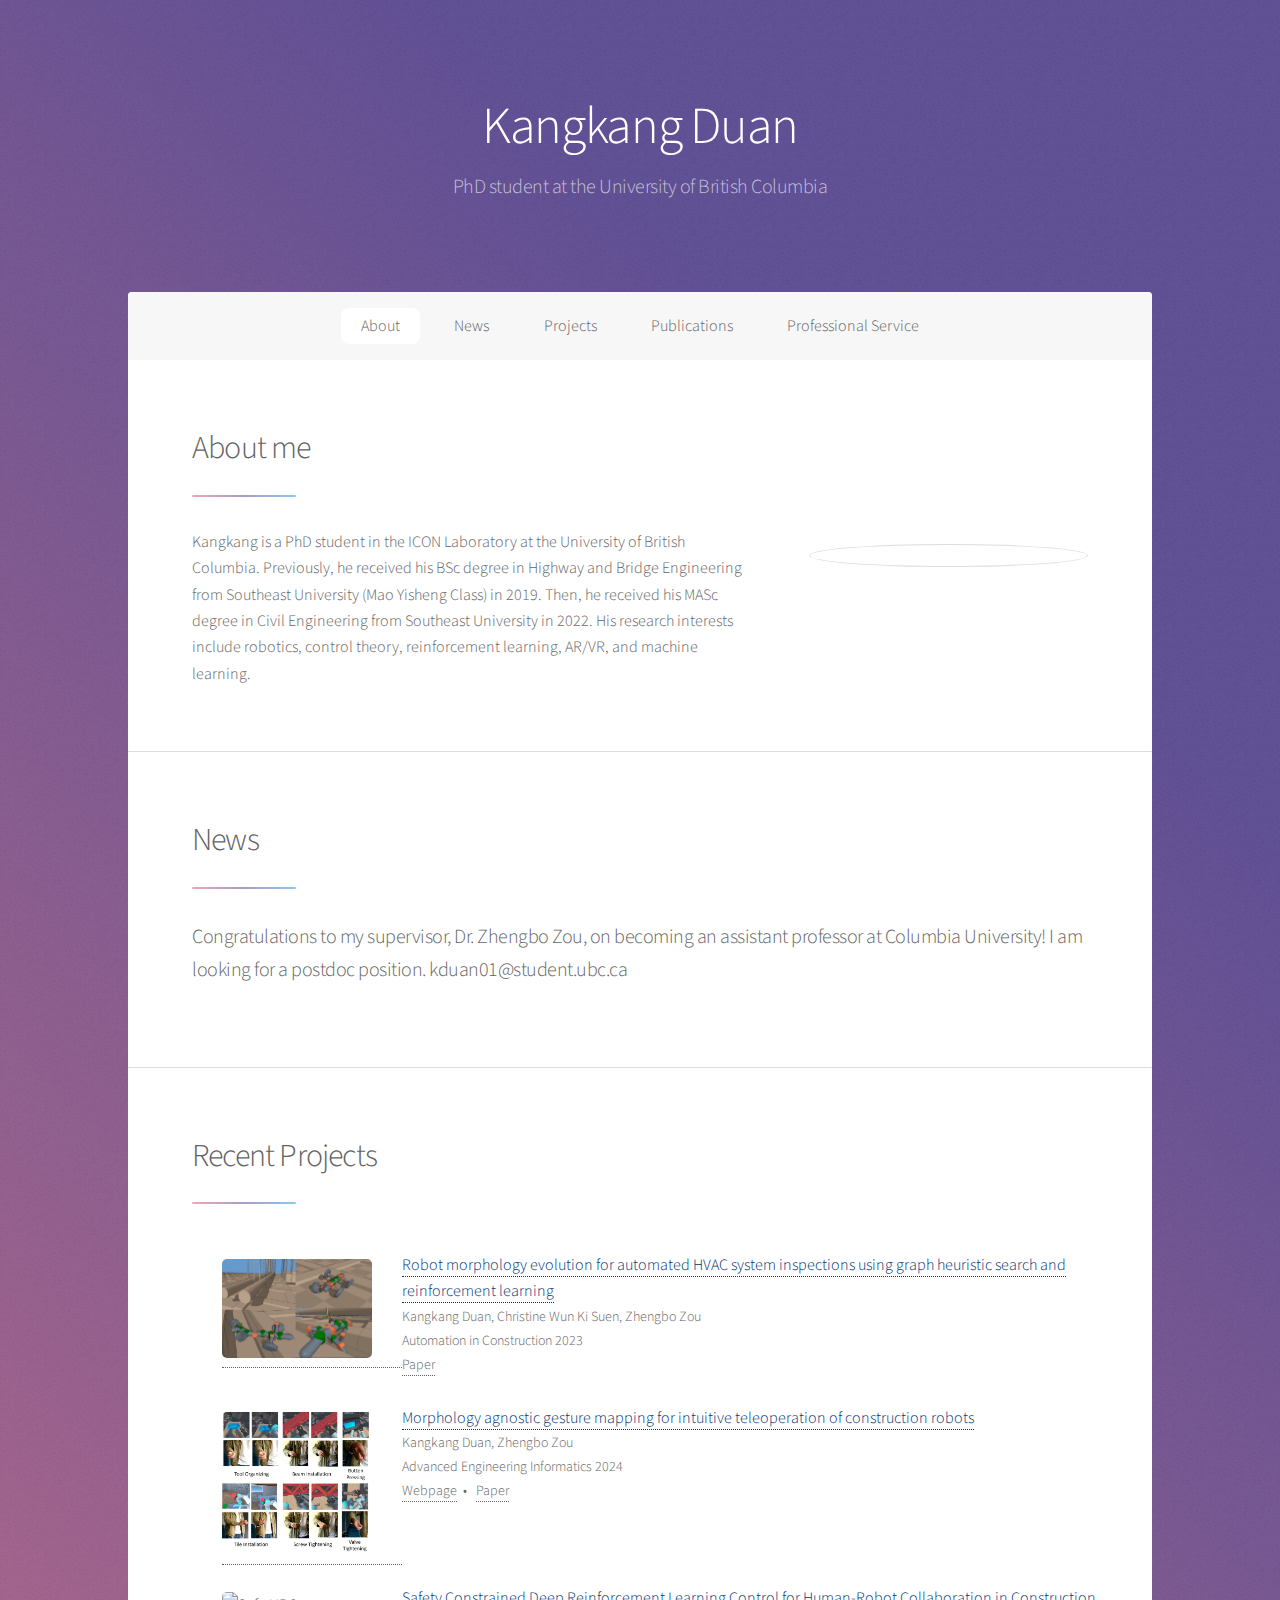
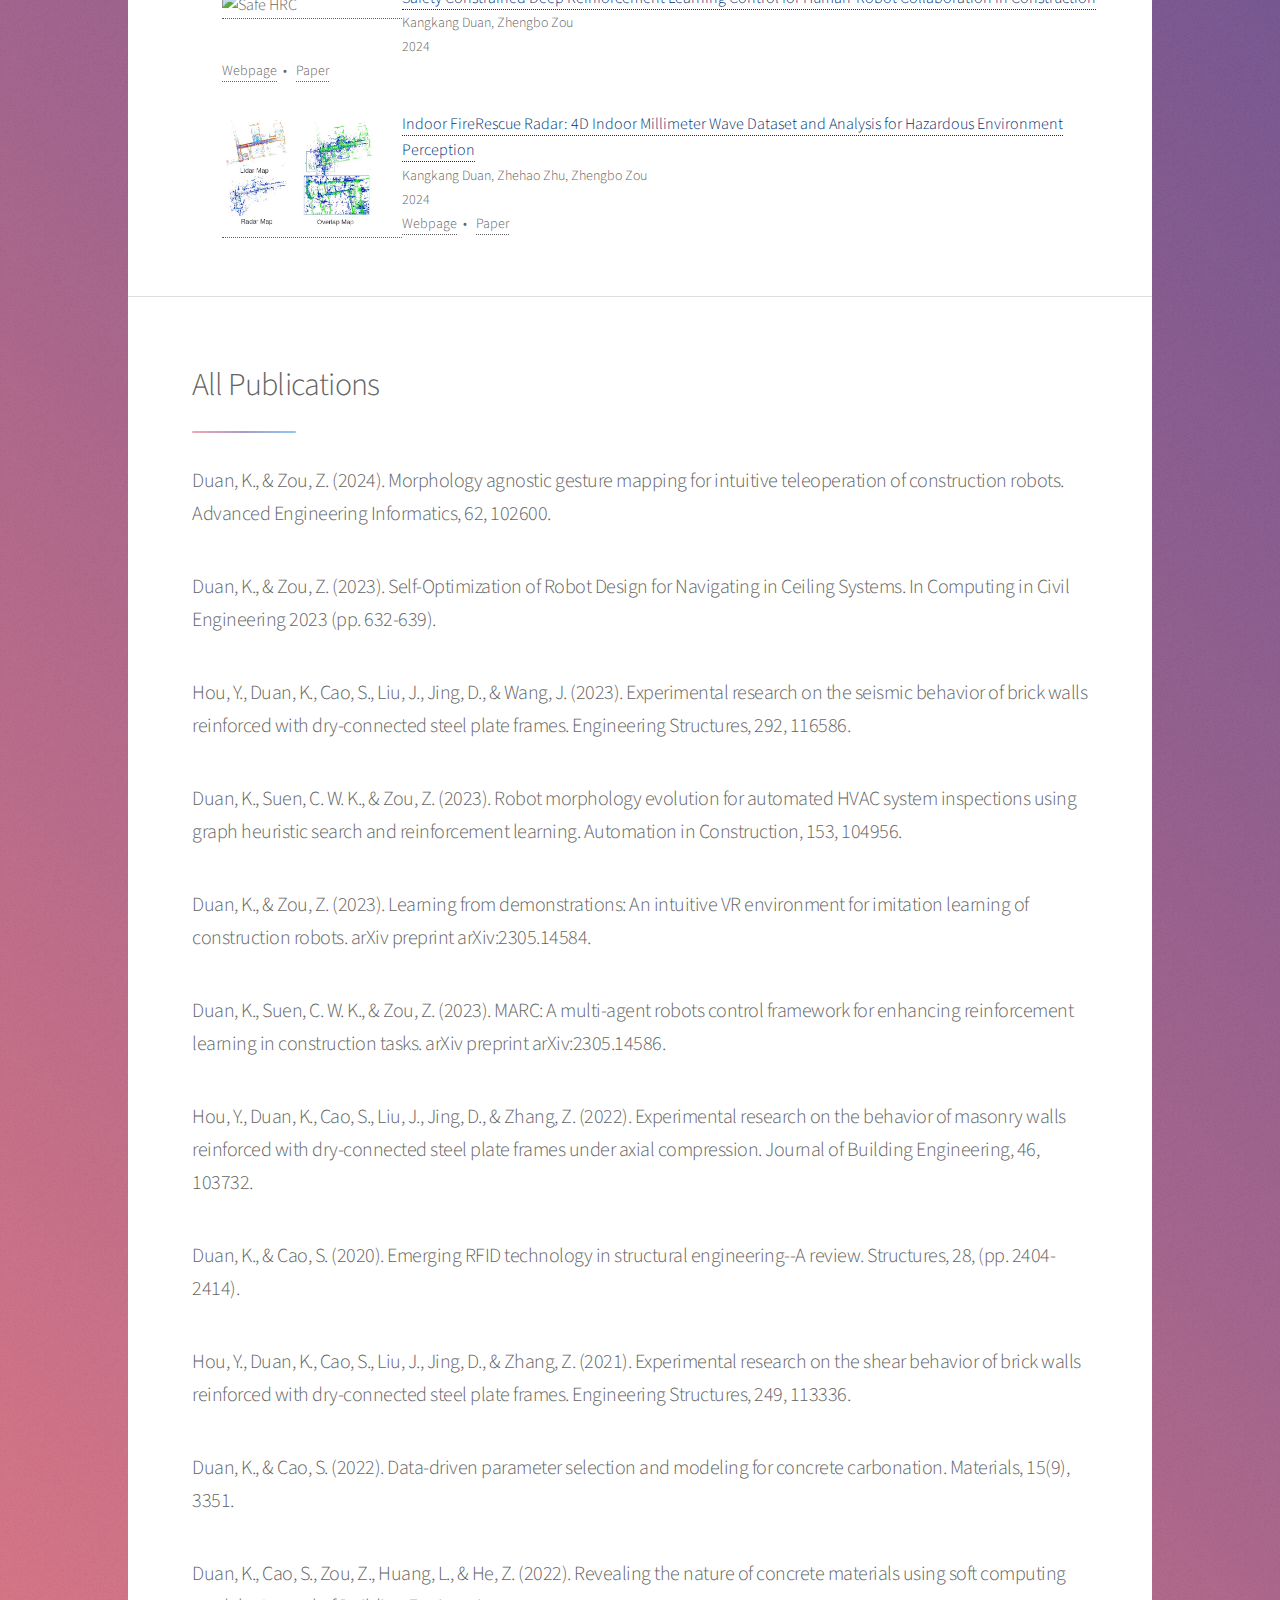
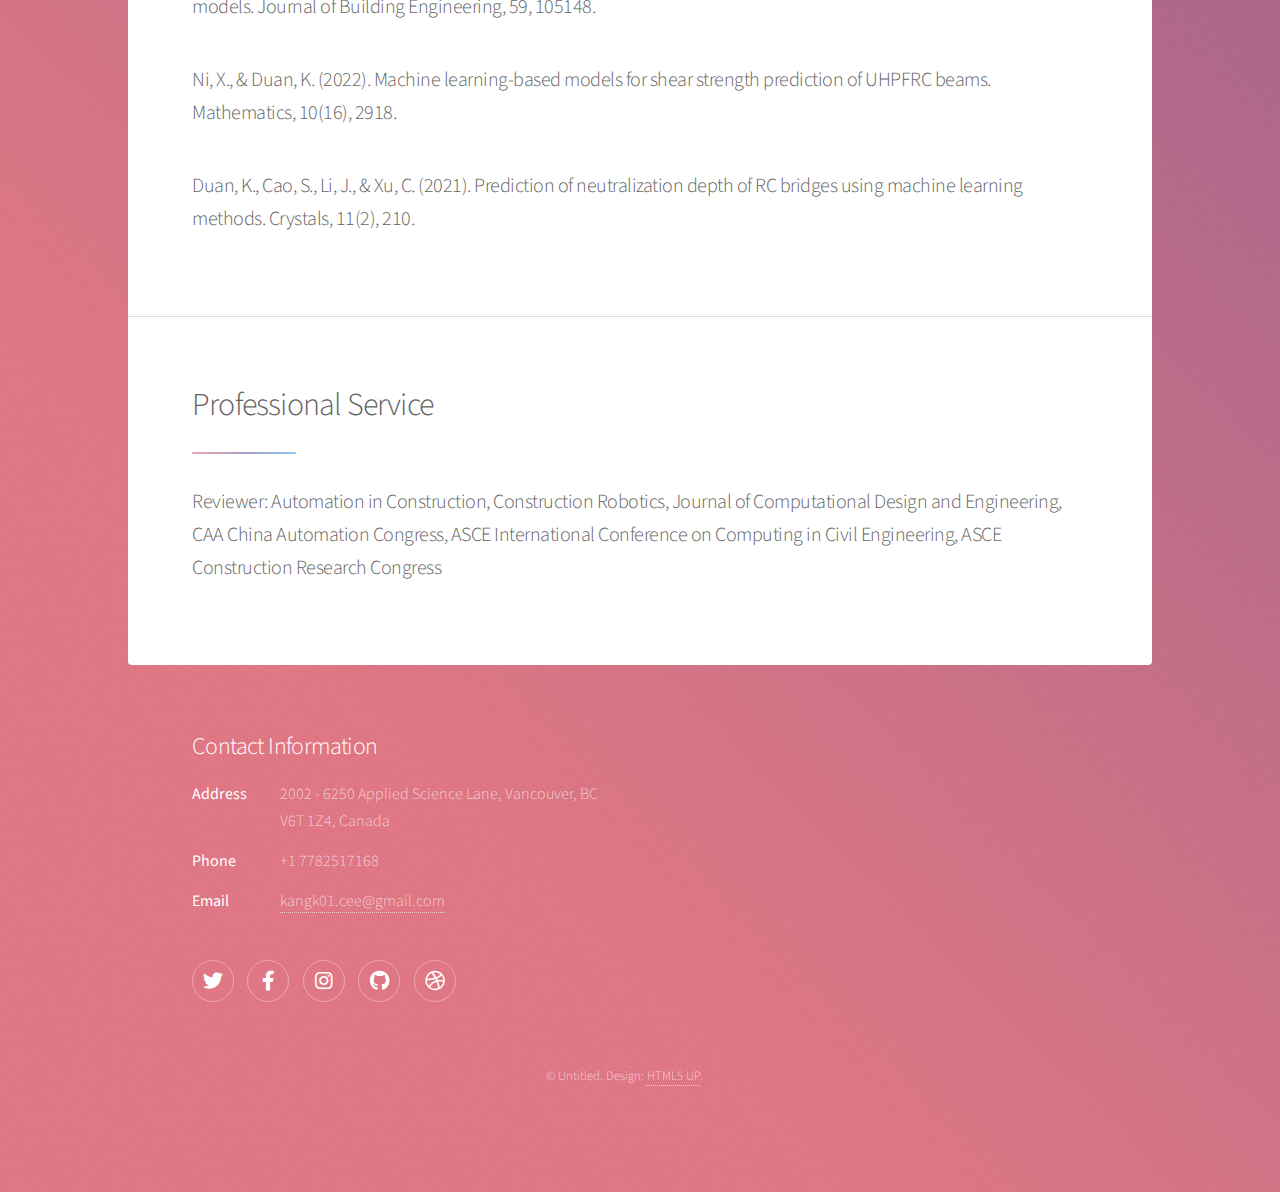
==== index.html @ 9f5d2120 "Update index.html" ====
<!DOCTYPE HTML>
<!--
	Stellar by HTML5 UP
	html5up.net | @ajlkn
	Free for personal and commercial use under the CCA 3.0 license (html5up.net/license)
-->
<html>
	<head>
		<!-- Google tag (gtag.js) -->
		<script async src="https://www.googletagmanager.com/gtag/js?id=G-SWLJH1JWTL"></script>
		<script>
		  window.dataLayer = window.dataLayer || [];
		  function gtag(){dataLayer.push(arguments);}
		  gtag('js', new Date());
		
		  gtag('config', 'G-SWLJH1JWTL');
		</script>
		<title>Kangkang Duan</title>
		<meta charset="utf-8" />
		<meta name="viewport" content="width=device-width, initial-scale=1, user-scalable=no" />
		<link rel="stylesheet" href="assets/css/main.css" />
		<noscript><link rel="stylesheet" href="assets/css/noscript.css" /></noscript>
		<!-- Google Tag Manager -->
		<script>(function(w,d,s,l,i){w[l]=w[l]||[];w[l].push({'gtm.start':
		new Date().getTime(),event:'gtm.js'});var f=d.getElementsByTagName(s)[0],
		j=d.createElement(s),dl=l!='dataLayer'?'&l='+l:'';j.async=true;j.src=
		'https://www.googletagmanager.com/gtm.js?id='+i+dl;f.parentNode.insertBefore(j,f);
		})(window,document,'script','dataLayer','GTM-WP883TXH');</script>
		<!-- End Google Tag Manager -->
	</head>
	<body class="is-preload">

		<!-- Wrapper -->
			<div id="wrapper">

				<!-- Header -->
					<header id="header" class="alt">
						<h1>Kangkang Duan</h1>
						<p>PhD student at the University of British Columbia<br />
					</header>

				<!-- Nav -->
					<nav id="nav">
						<ul>
							<li><a href="#intro" class="active">About</a></li>
							<li><a href="#news">News</a></li>
							<li><a href="#first">Projects</a></li>
							<li><a href="#second">Publications</a></li>
							<li><a href="#ps">Professional Service</a></li>
						</ul>
					</nav>

				<!-- Main -->
					<div id="main">

						<!-- About -->
							<section id="intro" class="main">
								<div class="spotlight">
									<div class="content">
										<header class="major">
											<h2>About me</h2>
										</header>
										<p>Kangkang is a PhD student in the ICON Laboratory at the University 
									of British Columbia. Previously, he received his BSc degree in Highway and 
									Bridge Engineering from Southeast University (Mao Yisheng Class) in 2019. 
									Then, he received his MASc degree in Civil Engineering from Southeast University
									in 2022. His research interests include robotics, control theory, reinforcement learning, AR/VR, 
									and machine learning.</p>
									</div>
									<span class="image"><img src="images/me.jpg" alt="" /></span>
								</div>
							</section>
						<!-- News -->
							<section id="news" class="main">
								<header class="major">
									<h2>News</h2>
									<p>Congratulations to my supervisor, Dr. Zhengbo Zou, on becoming an assistant professor at Columbia University! I am looking for a postdoc position. kduan01@student.ubc.ca</p>
								</header>
							</section>
						<!-- Projects -->
							<section id="first" class="main">
								<header class="major">
									<h2>Recent Projects</h2>
								</header>
									<div class="research-proj">
									    <a href="https://www.sciencedirect.com/science/article/abs/pii/S0926580523002169" class="research-thumb">
									    <img src="images/robo_evo.jpg" alt="Robot Evolution" width="180px">
									    </a>
									    <a href="https://www.sciencedirect.com/science/article/abs/pii/S0926580523002169" class="research-proj-title"> Robot morphology evolution for automated HVAC system inspections using graph heuristic search and reinforcement learning </a>
									    <p> Kangkang Duan, Christine Wun Ki Suen, Zhengbo Zou <br>
										Automation in Construction 2023 <br>
									       <a href="https://www.sciencedirect.com/science/article/abs/pii/S0926580523002169">Paper</a>
									    </p>
									</div>
									<div class="research-proj">
									    <a href="https://www.sciencedirect.com/science/article/abs/pii/S1474034624002489" class="research-thumb">
									    <img src="images/robo_tele.jpg" alt="Robot Teleoperation" width="180px">
									    </a>
									    <a href="https://www.sciencedirect.com/science/article/abs/pii/S1474034624002489" class="research-proj-title"> Morphology agnostic gesture mapping for intuitive teleoperation of construction robots </a>
									    <p> Kangkang Duan, Zhengbo Zou <br>
										Advanced Engineering Informatics 2024 <br>
										<a href="https://github.com/kangk906/MAGM/">Webpage</a>&nbsp;&nbsp;&bull;&nbsp;&nbsp;
									       <a href="https://www.sciencedirect.com/science/article/abs/pii/S1474034624002489">Paper</a>
									    </p>
									</div>
									<div class="research-proj">
									    <a href="https://kangk906.github.io/safetycon.github.io/" class="research-thumb">
									    <img src="images/safe_con.jpg" alt="Safe HRC" width="180px">
									    </a>
									    <a href="https://kangk906.github.io/safetycon.github.io/" class="research-proj-title"> Safety Constrained Deep Reinforcement Learning Control for Human-Robot Collaboration in Construction </a>
									    <p> Kangkang Duan, Zhengbo Zou <br>
										 2024 <br>
									       <a href="https://kangk906.github.io/safetycon.github.io/">Webpage</a>&nbsp;&nbsp;&bull;&nbsp;&nbsp;
										<a href="https://kangk906.github.io/safetycon.github.io/">Paper</a
									    </p>
									</div>
										<div class="research-proj">
									    <a href="https://github.com/kangk906/IndoorUBC-Radar" class="research-thumb">
									    <img src="images/ubc_radar.jpg" alt="UBC Radar" width="180px">
									    </a>
									    <a href="https://kangk906.github.io/safetycon.github.io/" class="research-proj-title"> Indoor FireRescue Radar: 4D Indoor Millimeter Wave Dataset and Analysis for Hazardous Environment Perception </a>
									    <p> Kangkang Duan, Zhehao Zhu, Zhengbo Zou <br>
										 2024 <br>
									       <a href="https://huggingface.co/datasets/yysd123/indoor_mmwave">Webpage</a>&nbsp;&nbsp;&bull;&nbsp;&nbsp;
										<a href="https://huggingface.co/datasets/yysd123/indoor_mmwave">Paper</a>
									    </p>
									</div>
							</section>

						<!-- Second Section -->
							<section id="second" class="main">
								<header class="major">
									<h2>All Publications</h2>
									<p>Duan, K., & Zou, Z. (2024). Morphology agnostic gesture mapping for intuitive teleoperation of construction robots. Advanced Engineering Informatics, 62, 102600. </p>
									<p>Duan, K., & Zou, Z. (2023). Self-Optimization of Robot Design for Navigating in Ceiling Systems. In Computing in Civil Engineering 2023 (pp. 632-639).</p>
									<p>Hou, Y., Duan, K., Cao, S., Liu, J., Jing, D., & Wang, J. (2023). Experimental research on the seismic behavior of brick walls reinforced with dry-connected steel plate frames. Engineering Structures, 292, 116586.</p>
									<p>Duan, K., Suen, C. W. K., & Zou, Z. (2023). Robot morphology evolution for automated HVAC system inspections using graph heuristic search and reinforcement learning. Automation in Construction, 153, 104956. </p>
									<p>Duan, K., & Zou, Z. (2023). Learning from demonstrations: An intuitive VR environment for imitation learning of construction robots. arXiv preprint arXiv:2305.14584.</p>
									<p>Duan, K., Suen, C. W. K., & Zou, Z. (2023). MARC: A multi-agent robots control framework for enhancing reinforcement learning in construction tasks. arXiv preprint arXiv:2305.14586.</p>
									<p>Hou, Y., Duan, K., Cao, S., Liu, J., Jing, D., & Zhang, Z. (2022). Experimental research on the behavior of masonry walls reinforced with dry-connected steel plate frames under axial compression. Journal of Building Engineering, 46, 103732. </p>
									<p>Duan, K., & Cao, S. (2020). Emerging RFID technology in structural engineering--A review. Structures, 28,  (pp. 2404-2414).</p>
									<p>Hou, Y., Duan, K., Cao, S., Liu, J., Jing, D., & Zhang, Z. (2021). Experimental research on the shear behavior of brick walls reinforced with dry-connected steel plate frames. Engineering Structures, 249, 113336.</p>
									<p>Duan, K., & Cao, S. (2022). Data-driven parameter selection and modeling for concrete carbonation. Materials, 15(9), 3351.</p>
									<p>Duan, K., Cao, S., Zou, Z., Huang, L., & He, Z. (2022). Revealing the nature of concrete materials using soft computing models. Journal of Building Engineering, 59, 105148. </p>
									<p>Ni, X., & Duan, K. (2022). Machine learning-based models for shear strength prediction of UHPFRC beams. Mathematics, 10(16), 2918. </p>
									<p>Duan, K., Cao, S., Li, J., & Xu, C. (2021). Prediction of neutralization depth of RC bridges using machine learning methods. Crystals, 11(2), 210. </p>
								</header>
							</section>

						<!-- Get Started -->
							<section id="ps" class="main">
								<header class="major">
									<h2>Professional Service</h2>
									<p>Reviewer: Automation in Construction, Construction Robotics, Journal of Computational Design and Engineering, CAA China Automation Congress, ASCE International Conference on Computing in Civil Engineering, ASCE Construction Research Congress</p>
							</section>
					</div>

				<!-- Footer -->
					<footer id="footer">
	
						<section>
							<h2>Contact Information</h2>
							<dl class="alt">
								<dt>Address</dt>
								<dd>2002 - 6250 Applied Science Lane, Vancouver, BC V6T 1Z4, Canada</dd>
								<dt>Phone</dt>
								<dd>+1 7782517168</dd>
								<dt>Email</dt>
								<dd><a href="#">kangk01.cee@gmail.com</a></dd>
							</dl>
							<ul class="icons">
								<li><a href="#" class="icon brands fa-twitter alt"><span class="label">Twitter</span></a></li>
								<li><a href="#" class="icon brands fa-facebook-f alt"><span class="label">Facebook</span></a></li>
								<li><a href="#" class="icon brands fa-instagram alt"><span class="label">Instagram</span></a></li>
								<li><a href="#" class="icon brands fa-github alt"><span class="label">GitHub</span></a></li>
								<li><a href="#" class="icon brands fa-dribbble alt"><span class="label">Dribbble</span></a></li>
							</ul>
						</section>
						<p class="copyright">&copy; Untitled. Design: <a href="https://html5up.net">HTML5 UP</a>.</p>
					</footer>

			</div>

		<!-- Scripts -->
			<script src="assets/js/jquery.min.js"></script>
			<script src="assets/js/jquery.scrollex.min.js"></script>
			<script src="assets/js/jquery.scrolly.min.js"></script>
			<script src="assets/js/browser.min.js"></script>
			<script src="assets/js/breakpoints.min.js"></script>
			<script src="assets/js/util.js"></script>
			<script src="assets/js/main.js"></script>
		<!-- Google Tag Manager (noscript) -->
		<noscript><iframe src="https://www.googletagmanager.com/ns.html?id=GTM-WP883TXH"
		height="0" width="0" style="display:none;visibility:hidden"></iframe></noscript>
		<!-- End Google Tag Manager (noscript) -->
	</body>
</html>
---- assets/css/main.css ----
@import url(fontawesome-all.min.css);
@import 'https://fonts.googleapis.com/css?family=Source+Sans+Pro:300,400';

/*
	Stellar by HTML5 UP
	html5up.net | @ajlkn
	Free for personal and commercial use under the CCA 3.0 license (html5up.net/license)
*/

html, body, div, span, applet, object,
iframe, h1, h2, h3, h4, h5, h6, p, blockquote,
pre, a, abbr, acronym, address, big, cite,
code, del, dfn, em, img, ins, kbd, q, s, samp,
small, strike, strong, sub, sup, tt, var, b,
u, i, center, dl, dt, dd, ol, ul, li, fieldset,
form, label, legend, table, caption, tbody,
tfoot, thead, tr, th, td, article, aside,
canvas, details, embed, figure, figcaption,
footer, header, hgroup, menu, nav, output, ruby,
section, summary, time, mark, audio, video {
	margin: 0;
	padding: 0;
	border: 0;
	font-size: 100%;
	font: inherit;
	vertical-align: baseline;}

article, aside, details, figcaption, figure,
footer, header, hgroup, menu, nav, section {
	display: block;}

body {
	line-height: 1;
}

ol, ul {
	list-style: none;
}

blockquote, q {
	quotes: none;
}

	blockquote:before, blockquote:after, q:before, q:after {
		content: '';
		content: none;
	}

table {
	border-collapse: collapse;
	border-spacing: 0;
}

body {
	-webkit-text-size-adjust: none;
}

mark {
	background-color: transparent;
	color: inherit;
}

input::-moz-focus-inner {
	border: 0;
	padding: 0;
}

input, select, textarea {
	-moz-appearance: none;
	-webkit-appearance: none;
	-ms-appearance: none;
	appearance: none;
}

/* Basic */

	@-ms-viewport {
		width: device-width;
	}

	body {
		-ms-overflow-style: scrollbar;
	}

	@media screen and (max-width: 480px) {

		html, body {
			min-width: 320px;
		}

	}

	html {
		box-sizing: border-box;
	}

	*, *:before, *:after {
		box-sizing: inherit;
	}

	body {
		background-color: #935d8c;
		background-image: url("images/overlay.png"), -moz-linear-gradient(45deg, #e37682 15%, #5f4d93 85%);
		background-image: url("images/overlay.png"), -webkit-linear-gradient(45deg, #e37682 15%, #5f4d93 85%);
		background-image: url("images/overlay.png"), -ms-linear-gradient(45deg, #e37682 15%, #5f4d93 85%);
		background-image: url("images/overlay.png"), linear-gradient(45deg, #e37682 15%, #5f4d93 85%);
	}

		body.is-preload *, body.is-preload *:before, body.is-preload *:after {
			-moz-animation: none !important;
			-webkit-animation: none !important;
			-ms-animation: none !important;
			animation: none !important;
			-moz-transition: none !important;
			-webkit-transition: none !important;
			-ms-transition: none !important;
			transition: none !important;
		}

/* Type */

	body {
		background-color: #935d8c;
		color: rgba(255, 255, 255, 0.65);
	}

	body, input, select, textarea {
		font-family: "Source Sans Pro", Helvetica, sans-serif;
		font-size: 17pt;
		font-weight: 300;
		line-height: 1.65;
	}

		@media screen and (max-width: 1680px) {

			body, input, select, textarea {
				font-size: 14pt;
			}

		}

		@media screen and (max-width: 1280px) {

			body, input, select, textarea {
				font-size: 12pt;
			}

		}

		@media screen and (max-width: 360px) {

			body, input, select, textarea {
				font-size: 11pt;
			}

		}

	a {
		-moz-transition: color 0.2s ease, border-bottom 0.2s ease;
		-webkit-transition: color 0.2s ease, border-bottom 0.2s ease;
		-ms-transition: color 0.2s ease, border-bottom 0.2s ease;
		transition: color 0.2s ease, border-bottom 0.2s ease;
		text-decoration: none;
		border-bottom: dotted 1px;
		color: inherit;
	}

		a:hover {
			border-bottom-color: transparent;
		}

	strong, b {
		font-weight: 400;
	}

	em, i {
		font-style: italic;
	}

	p {
		margin: 0 0 2em 0;
	}

		p.content {
			-moz-columns: 20em 2;
			-webkit-columns: 20em 2;
			-ms-columns: 20em 2;
			columns: 20em 2;
			-moz-column-gap: 2em;
			-webkit-column-gap: 2em;
			-ms-column-gap: 2em;
			column-gap: 2em;
			text-align: justify;
		}

	h1, h2, h3, h4, h5, h6 {
		font-weight: 300;
		line-height: 1.5;
		margin: 0 0 0.7em 0;
		letter-spacing: -0.025em;
	}

		h1 a, h2 a, h3 a, h4 a, h5 a, h6 a {
			color: inherit;
			text-decoration: none;
		}

	h1 {
		font-size: 2.5em;
		line-height: 1.2;
	}

	h2 {
		font-size: 1.5em;
	}

	h3 {
		font-size: 1.25em;
	}

	h4 {
		font-size: 1.1em;
	}

	h5 {
		font-size: 0.9em;
	}

	h6 {
		font-size: 0.7em;
	}

	@media screen and (max-width: 736px) {

		h1 {
			font-size: 2em;
		}

	}

	sub {
		font-size: 0.8em;
		position: relative;
		top: 0.5em;
	}

	sup {
		font-size: 0.8em;
		position: relative;
		top: -0.5em;
	}

	blockquote {
		border-left: solid 4px;
		font-style: italic;
		margin: 0 0 2em 0;
		padding: 0.5em 0 0.5em 2em;
	}

	code {
		border-radius: 8px;
		border: solid 1px;
		font-family: "Courier New", monospace;
		font-size: 0.9em;
		margin: 0 0.25em;
		padding: 0.25em 0.65em;
	}

	pre {
		-webkit-overflow-scrolling: touch;
		font-family: "Courier New", monospace;
		font-size: 0.9em;
		margin: 0 0 2em 0;
	}

		pre code {
			display: block;
			line-height: 1.75;
			padding: 1em 1.5em;
			overflow-x: auto;
		}

	hr {
		border: 0;
		border-bottom: solid 1px;
		margin: 2em 0;
	}

		hr.major {
			margin: 3em 0;
		}

	.align-left {
		text-align: left;
	}

	.align-center {
		text-align: center;
	}

	.align-right {
		text-align: right;
	}

	input, select, textarea {
		color: #ffffff;
	}

	a:hover {
		color: #ffffff;
	}

	strong, b {
		color: #ffffff;
	}

	h1, h2, h3, h4, h5, h6 {
		color: #ffffff;
	}

	blockquote {
		border-left-color: rgba(255, 255, 255, 0.35);
	}

	code {
		background: rgba(255, 255, 255, 0.075);
		border-color: rgba(255, 255, 255, 0.35);
	}

	hr {
		border-bottom-color: rgba(255, 255, 255, 0.35);
	}

/* Row */

	.row {
		display: flex;
		flex-wrap: wrap;
		box-sizing: border-box;
		align-items: stretch;
	}

		.row > * {
			box-sizing: border-box;
		}

		.row.gtr-uniform > * > :last-child {
			margin-bottom: 0;
		}

		.row.aln-left {
			justify-content: flex-start;
		}

		.row.aln-center {
			justify-content: center;
		}

		.row.aln-right {
			justify-content: flex-end;
		}

		.row.aln-top {
			align-items: flex-start;
		}

		.row.aln-middle {
			align-items: center;
		}

		.row.aln-bottom {
			align-items: flex-end;
		}

		.row > .imp {
			order: -1;
		}

		.row > .col-1 {
			width: 8.33333%;
		}

		.row > .off-1 {
			margin-left: 8.33333%;
		}

		.row > .col-2 {
			width: 16.66667%;
		}

		.row > .off-2 {
			margin-left: 16.66667%;
		}

		.row > .col-3 {
			width: 25%;
		}

		.row > .off-3 {
			margin-left: 25%;
		}

		.row > .col-4 {
			width: 33.33333%;
		}

		.row > .off-4 {
			margin-left: 33.33333%;
		}

		.row > .col-5 {
			width: 41.66667%;
		}

		.row > .off-5 {
			margin-left: 41.66667%;
		}

		.row > .col-6 {
			width: 50%;
		}

		.row > .off-6 {
			margin-left: 50%;
		}

		.row > .col-7 {
			width: 58.33333%;
		}

		.row > .off-7 {
			margin-left: 58.33333%;
		}

		.row > .col-8 {
			width: 66.66667%;
		}

		.row > .off-8 {
			margin-left: 66.66667%;
		}

		.row > .col-9 {
			width: 75%;
		}

		.row > .off-9 {
			margin-left: 75%;
		}

		.row > .col-10 {
			width: 83.33333%;
		}

		.row > .off-10 {
			margin-left: 83.33333%;
		}

		.row > .col-11 {
			width: 91.66667%;
		}

		.row > .off-11 {
			margin-left: 91.66667%;
		}

		.row > .col-12 {
			width: 100%;
		}

		.row > .off-12 {
			margin-left: 100%;
		}

		.row.gtr-0 {
			margin-top: 0;
			margin-left: 0em;
		}

			.row.gtr-0 > * {
				padding: 0 0 0 0em;
			}

			.row.gtr-0.gtr-uniform {
				margin-top: 0em;
			}

				.row.gtr-0.gtr-uniform > * {
					padding-top: 0em;
				}

		.row.gtr-25 {
			margin-top: 0;
			margin-left: -0.375em;
		}

			.row.gtr-25 > * {
				padding: 0 0 0 0.375em;
			}

			.row.gtr-25.gtr-uniform {
				margin-top: -0.375em;
			}

				.row.gtr-25.gtr-uniform > * {
					padding-top: 0.375em;
				}

		.row.gtr-50 {
			margin-top: 0;
			margin-left: -0.75em;
		}

			.row.gtr-50 > * {
				padding: 0 0 0 0.75em;
			}

			.row.gtr-50.gtr-uniform {
				margin-top: -0.75em;
			}

				.row.gtr-50.gtr-uniform > * {
					padding-top: 0.75em;
				}

		.row {
			margin-top: 0;
			margin-left: -1.5em;
		}

			.row > * {
				padding: 0 0 0 1.5em;
			}

			.row.gtr-uniform {
				margin-top: -1.5em;
			}

				.row.gtr-uniform > * {
					padding-top: 1.5em;
				}

		.row.gtr-150 {
			margin-top: 0;
			margin-left: -2.25em;
		}

			.row.gtr-150 > * {
				padding: 0 0 0 2.25em;
			}

			.row.gtr-150.gtr-uniform {
				margin-top: -2.25em;
			}

				.row.gtr-150.gtr-uniform > * {
					padding-top: 2.25em;
				}

		.row.gtr-200 {
			margin-top: 0;
			margin-left: -3em;
		}

			.row.gtr-200 > * {
				padding: 0 0 0 3em;
			}

			.row.gtr-200.gtr-uniform {
				margin-top: -3em;
			}

				.row.gtr-200.gtr-uniform > * {
					padding-top: 3em;
				}

		@media screen and (max-width: 1680px) {

			.row {
				display: flex;
				flex-wrap: wrap;
				box-sizing: border-box;
				align-items: stretch;
			}

				.row > * {
					box-sizing: border-box;
				}

				.row.gtr-uniform > * > :last-child {
					margin-bottom: 0;
				}

				.row.aln-left {
					justify-content: flex-start;
				}

				.row.aln-center {
					justify-content: center;
				}

				.row.aln-right {
					justify-content: flex-end;
				}

				.row.aln-top {
					align-items: flex-start;
				}

				.row.aln-middle {
					align-items: center;
				}

				.row.aln-bottom {
					align-items: flex-end;
				}

				.row > .imp-xlarge {
					order: -1;
				}

				.row > .col-1-xlarge {
					width: 8.33333%;
				}

				.row > .off-1-xlarge {
					margin-left: 8.33333%;
				}

				.row > .col-2-xlarge {
					width: 16.66667%;
				}

				.row > .off-2-xlarge {
					margin-left: 16.66667%;
				}

				.row > .col-3-xlarge {
					width: 25%;
				}

				.row > .off-3-xlarge {
					margin-left: 25%;
				}

				.row > .col-4-xlarge {
					width: 33.33333%;
				}

				.row > .off-4-xlarge {
					margin-left: 33.33333%;
				}

				.row > .col-5-xlarge {
					width: 41.66667%;
				}

				.row > .off-5-xlarge {
					margin-left: 41.66667%;
				}

				.row > .col-6-xlarge {
					width: 50%;
				}

				.row > .off-6-xlarge {
					margin-left: 50%;
				}

				.row > .col-7-xlarge {
					width: 58.33333%;
				}

				.row > .off-7-xlarge {
					margin-left: 58.33333%;
				}

				.row > .col-8-xlarge {
					width: 66.66667%;
				}

				.row > .off-8-xlarge {
					margin-left: 66.66667%;
				}

				.row > .col-9-xlarge {
					width: 75%;
				}

				.row > .off-9-xlarge {
					margin-left: 75%;
				}

				.row > .col-10-xlarge {
					width: 83.33333%;
				}

				.row > .off-10-xlarge {
					margin-left: 83.33333%;
				}

				.row > .col-11-xlarge {
					width: 91.66667%;
				}

				.row > .off-11-xlarge {
					margin-left: 91.66667%;
				}

				.row > .col-12-xlarge {
					width: 100%;
				}

				.row > .off-12-xlarge {
					margin-left: 100%;
				}

				.row.gtr-0 {
					margin-top: 0;
					margin-left: 0em;
				}

					.row.gtr-0 > * {
						padding: 0 0 0 0em;
					}

					.row.gtr-0.gtr-uniform {
						margin-top: 0em;
					}

						.row.gtr-0.gtr-uniform > * {
							padding-top: 0em;
						}

				.row.gtr-25 {
					margin-top: 0;
					margin-left: -0.375em;
				}

					.row.gtr-25 > * {
						padding: 0 0 0 0.375em;
					}

					.row.gtr-25.gtr-uniform {
						margin-top: -0.375em;
					}

						.row.gtr-25.gtr-uniform > * {
							padding-top: 0.375em;
						}

				.row.gtr-50 {
					margin-top: 0;
					margin-left: -0.75em;
				}

					.row.gtr-50 > * {
						padding: 0 0 0 0.75em;
					}

					.row.gtr-50.gtr-uniform {
						margin-top: -0.75em;
					}

						.row.gtr-50.gtr-uniform > * {
							padding-top: 0.75em;
						}

				.row {
					margin-top: 0;
					margin-left: -1.5em;
				}

					.row > * {
						padding: 0 0 0 1.5em;
					}

					.row.gtr-uniform {
						margin-top: -1.5em;
					}

						.row.gtr-uniform > * {
							padding-top: 1.5em;
						}

				.row.gtr-150 {
					margin-top: 0;
					margin-left: -2.25em;
				}

					.row.gtr-150 > * {
						padding: 0 0 0 2.25em;
					}

					.row.gtr-150.gtr-uniform {
						margin-top: -2.25em;
					}

						.row.gtr-150.gtr-uniform > * {
							padding-top: 2.25em;
						}

				.row.gtr-200 {
					margin-top: 0;
					margin-left: -3em;
				}

					.row.gtr-200 > * {
						padding: 0 0 0 3em;
					}

					.row.gtr-200.gtr-uniform {
						margin-top: -3em;
					}

						.row.gtr-200.gtr-uniform > * {
							padding-top: 3em;
						}

		}

		@media screen and (max-width: 1280px) {

			.row {
				display: flex;
				flex-wrap: wrap;
				box-sizing: border-box;
				align-items: stretch;
			}

				.row > * {
					box-sizing: border-box;
				}

				.row.gtr-uniform > * > :last-child {
					margin-bottom: 0;
				}

				.row.aln-left {
					justify-content: flex-start;
				}

				.row.aln-center {
					justify-content: center;
				}

				.row.aln-right {
					justify-content: flex-end;
				}

				.row.aln-top {
					align-items: flex-start;
				}

				.row.aln-middle {
					align-items: center;
				}

				.row.aln-bottom {
					align-items: flex-end;
				}

				.row > .imp-large {
					order: -1;
				}

				.row > .col-1-large {
					width: 8.33333%;
				}

				.row > .off-1-large {
					margin-left: 8.33333%;
				}

				.row > .col-2-large {
					width: 16.66667%;
				}

				.row > .off-2-large {
					margin-left: 16.66667%;
				}

				.row > .col-3-large {
					width: 25%;
				}

				.row > .off-3-large {
					margin-left: 25%;
				}

				.row > .col-4-large {
					width: 33.33333%;
				}

				.row > .off-4-large {
					margin-left: 33.33333%;
				}

				.row > .col-5-large {
					width: 41.66667%;
				}

				.row > .off-5-large {
					margin-left: 41.66667%;
				}

				.row > .col-6-large {
					width: 50%;
				}

				.row > .off-6-large {
					margin-left: 50%;
				}

				.row > .col-7-large {
					width: 58.33333%;
				}

				.row > .off-7-large {
					margin-left: 58.33333%;
				}

				.row > .col-8-large {
					width: 66.66667%;
				}

				.row > .off-8-large {
					margin-left: 66.66667%;
				}

				.row > .col-9-large {
					width: 75%;
				}

				.row > .off-9-large {
					margin-left: 75%;
				}

				.row > .col-10-large {
					width: 83.33333%;
				}

				.row > .off-10-large {
					margin-left: 83.33333%;
				}

				.row > .col-11-large {
					width: 91.66667%;
				}

				.row > .off-11-large {
					margin-left: 91.66667%;
				}

				.row > .col-12-large {
					width: 100%;
				}

				.row > .off-12-large {
					margin-left: 100%;
				}

				.row.gtr-0 {
					margin-top: 0;
					margin-left: 0em;
				}

					.row.gtr-0 > * {
						padding: 0 0 0 0em;
					}

					.row.gtr-0.gtr-uniform {
						margin-top: 0em;
					}

						.row.gtr-0.gtr-uniform > * {
							padding-top: 0em;
						}

				.row.gtr-25 {
					margin-top: 0;
					margin-left: -0.375em;
				}

					.row.gtr-25 > * {
						padding: 0 0 0 0.375em;
					}

					.row.gtr-25.gtr-uniform {
						margin-top: -0.375em;
					}

						.row.gtr-25.gtr-uniform > * {
							padding-top: 0.375em;
						}

				.row.gtr-50 {
					margin-top: 0;
					margin-left: -0.75em;
				}

					.row.gtr-50 > * {
						padding: 0 0 0 0.75em;
					}

					.row.gtr-50.gtr-uniform {
						margin-top: -0.75em;
					}

						.row.gtr-50.gtr-uniform > * {
							padding-top: 0.75em;
						}

				.row {
					margin-top: 0;
					margin-left: -1.5em;
				}

					.row > * {
						padding: 0 0 0 1.5em;
					}

					.row.gtr-uniform {
						margin-top: -1.5em;
					}

						.row.gtr-uniform > * {
							padding-top: 1.5em;
						}

				.row.gtr-150 {
					margin-top: 0;
					margin-left: -2.25em;
				}

					.row.gtr-150 > * {
						padding: 0 0 0 2.25em;
					}

					.row.gtr-150.gtr-uniform {
						margin-top: -2.25em;
					}

						.row.gtr-150.gtr-uniform > * {
							padding-top: 2.25em;
						}

				.row.gtr-200 {
					margin-top: 0;
					margin-left: -3em;
				}

					.row.gtr-200 > * {
						padding: 0 0 0 3em;
					}

					.row.gtr-200.gtr-uniform {
						margin-top: -3em;
					}

						.row.gtr-200.gtr-uniform > * {
							padding-top: 3em;
						}

		}

		@media screen and (max-width: 980px) {

			.row {
				display: flex;
				flex-wrap: wrap;
				box-sizing: border-box;
				align-items: stretch;
			}

				.row > * {
					box-sizing: border-box;
				}

				.row.gtr-uniform > * > :last-child {
					margin-bottom: 0;
				}

				.row.aln-left {
					justify-content: flex-start;
				}

				.row.aln-center {
					justify-content: center;
				}

				.row.aln-right {
					justify-content: flex-end;
				}

				.row.aln-top {
					align-items: flex-start;
				}

				.row.aln-middle {
					align-items: center;
				}

				.row.aln-bottom {
					align-items: flex-end;
				}

				.row > .imp-medium {
					order: -1;
				}

				.row > .col-1-medium {
					width: 8.33333%;
				}

				.row > .off-1-medium {
					margin-left: 8.33333%;
				}

				.row > .col-2-medium {
					width: 16.66667%;
				}

				.row > .off-2-medium {
					margin-left: 16.66667%;
				}

				.row > .col-3-medium {
					width: 25%;
				}

				.row > .off-3-medium {
					margin-left: 25%;
				}

				.row > .col-4-medium {
					width: 33.33333%;
				}

				.row > .off-4-medium {
					margin-left: 33.33333%;
				}

				.row > .col-5-medium {
					width: 41.66667%;
				}

				.row > .off-5-medium {
					margin-left: 41.66667%;
				}

				.row > .col-6-medium {
					width: 50%;
				}

				.row > .off-6-medium {
					margin-left: 50%;
				}

				.row > .col-7-medium {
					width: 58.33333%;
				}

				.row > .off-7-medium {
					margin-left: 58.33333%;
				}

				.row > .col-8-medium {
					width: 66.66667%;
				}

				.row > .off-8-medium {
					margin-left: 66.66667%;
				}

				.row > .col-9-medium {
					width: 75%;
				}

				.row > .off-9-medium {
					margin-left: 75%;
				}

				.row > .col-10-medium {
					width: 83.33333%;
				}

				.row > .off-10-medium {
					margin-left: 83.33333%;
				}

				.row > .col-11-medium {
					width: 91.66667%;
				}

				.row > .off-11-medium {
					margin-left: 91.66667%;
				}

				.row > .col-12-medium {
					width: 100%;
				}

				.row > .off-12-medium {
					margin-left: 100%;
				}

				.row.gtr-0 {
					margin-top: 0;
					margin-left: 0em;
				}

					.row.gtr-0 > * {
						padding: 0 0 0 0em;
					}

					.row.gtr-0.gtr-uniform {
						margin-top: 0em;
					}

						.row.gtr-0.gtr-uniform > * {
							padding-top: 0em;
						}

				.row.gtr-25 {
					margin-top: 0;
					margin-left: -0.375em;
				}

					.row.gtr-25 > * {
						padding: 0 0 0 0.375em;
					}

					.row.gtr-25.gtr-uniform {
						margin-top: -0.375em;
					}

						.row.gtr-25.gtr-uniform > * {
							padding-top: 0.375em;
						}

				.row.gtr-50 {
					margin-top: 0;
					margin-left: -0.75em;
				}

					.row.gtr-50 > * {
						padding: 0 0 0 0.75em;
					}

					.row.gtr-50.gtr-uniform {
						margin-top: -0.75em;
					}

						.row.gtr-50.gtr-uniform > * {
							padding-top: 0.75em;
						}

				.row {
					margin-top: 0;
					margin-left: -1.5em;
				}

					.row > * {
						padding: 0 0 0 1.5em;
					}

					.row.gtr-uniform {
						margin-top: -1.5em;
					}

						.row.gtr-uniform > * {
							padding-top: 1.5em;
						}

				.row.gtr-150 {
					margin-top: 0;
					margin-left: -2.25em;
				}

					.row.gtr-150 > * {
						padding: 0 0 0 2.25em;
					}

					.row.gtr-150.gtr-uniform {
						margin-top: -2.25em;
					}

						.row.gtr-150.gtr-uniform > * {
							padding-top: 2.25em;
						}

				.row.gtr-200 {
					margin-top: 0;
					margin-left: -3em;
				}

					.row.gtr-200 > * {
						padding: 0 0 0 3em;
					}

					.row.gtr-200.gtr-uniform {
						margin-top: -3em;
					}

						.row.gtr-200.gtr-uniform > * {
							padding-top: 3em;
						}

		}

		@media screen and (max-width: 736px) {

			.row {
				display: flex;
				flex-wrap: wrap;
				box-sizing: border-box;
				align-items: stretch;
			}

				.row > * {
					box-sizing: border-box;
				}

				.row.gtr-uniform > * > :last-child {
					margin-bottom: 0;
				}

				.row.aln-left {
					justify-content: flex-start;
				}

				.row.aln-center {
					justify-content: center;
				}

				.row.aln-right {
					justify-content: flex-end;
				}

				.row.aln-top {
					align-items: flex-start;
				}

				.row.aln-middle {
					align-items: center;
				}

				.row.aln-bottom {
					align-items: flex-end;
				}

				.row > .imp-small {
					order: -1;
				}

				.row > .col-1-small {
					width: 8.33333%;
				}

				.row > .off-1-small {
					margin-left: 8.33333%;
				}

				.row > .col-2-small {
					width: 16.66667%;
				}

				.row > .off-2-small {
					margin-left: 16.66667%;
				}

				.row > .col-3-small {
					width: 25%;
				}

				.row > .off-3-small {
					margin-left: 25%;
				}

				.row > .col-4-small {
					width: 33.33333%;
				}

				.row > .off-4-small {
					margin-left: 33.33333%;
				}

				.row > .col-5-small {
					width: 41.66667%;
				}

				.row > .off-5-small {
					margin-left: 41.66667%;
				}

				.row > .col-6-small {
					width: 50%;
				}

				.row > .off-6-small {
					margin-left: 50%;
				}

				.row > .col-7-small {
					width: 58.33333%;
				}

				.row > .off-7-small {
					margin-left: 58.33333%;
				}

				.row > .col-8-small {
					width: 66.66667%;
				}

				.row > .off-8-small {
					margin-left: 66.66667%;
				}

				.row > .col-9-small {
					width: 75%;
				}

				.row > .off-9-small {
					margin-left: 75%;
				}

				.row > .col-10-small {
					width: 83.33333%;
				}

				.row > .off-10-small {
					margin-left: 83.33333%;
				}

				.row > .col-11-small {
					width: 91.66667%;
				}

				.row > .off-11-small {
					margin-left: 91.66667%;
				}

				.row > .col-12-small {
					width: 100%;
				}

				.row > .off-12-small {
					margin-left: 100%;
				}

				.row.gtr-0 {
					margin-top: 0;
					margin-left: 0em;
				}

					.row.gtr-0 > * {
						padding: 0 0 0 0em;
					}

					.row.gtr-0.gtr-uniform {
						margin-top: 0em;
					}

						.row.gtr-0.gtr-uniform > * {
							padding-top: 0em;
						}

				.row.gtr-25 {
					margin-top: 0;
					margin-left: -0.25em;
				}

					.row.gtr-25 > * {
						padding: 0 0 0 0.25em;
					}

					.row.gtr-25.gtr-uniform {
						margin-top: -0.25em;
					}

						.row.gtr-25.gtr-uniform > * {
							padding-top: 0.25em;
						}

				.row.gtr-50 {
					margin-top: 0;
					margin-left: -0.5em;
				}

					.row.gtr-50 > * {
						padding: 0 0 0 0.5em;
					}

					.row.gtr-50.gtr-uniform {
						margin-top: -0.5em;
					}

						.row.gtr-50.gtr-uniform > * {
							padding-top: 0.5em;
						}

				.row {
					margin-top: 0;
					margin-left: -1em;
				}

					.row > * {
						padding: 0 0 0 1em;
					}

					.row.gtr-uniform {
						margin-top: -1em;
					}

						.row.gtr-uniform > * {
							padding-top: 1em;
						}

				.row.gtr-150 {
					margin-top: 0;
					margin-left: -1.5em;
				}

					.row.gtr-150 > * {
						padding: 0 0 0 1.5em;
					}

					.row.gtr-150.gtr-uniform {
						margin-top: -1.5em;
					}

						.row.gtr-150.gtr-uniform > * {
							padding-top: 1.5em;
						}

				.row.gtr-200 {
					margin-top: 0;
					margin-left: -2em;
				}

					.row.gtr-200 > * {
						padding: 0 0 0 2em;
					}

					.row.gtr-200.gtr-uniform {
						margin-top: -2em;
					}

						.row.gtr-200.gtr-uniform > * {
							padding-top: 2em;
						}

		}

		@media screen and (max-width: 480px) {

			.row {
				display: flex;
				flex-wrap: wrap;
				box-sizing: border-box;
				align-items: stretch;
			}

				.row > * {
					box-sizing: border-box;
				}

				.row.gtr-uniform > * > :last-child {
					margin-bottom: 0;
				}

				.row.aln-left {
					justify-content: flex-start;
				}

				.row.aln-center {
					justify-content: center;
				}

				.row.aln-right {
					justify-content: flex-end;
				}

				.row.aln-top {
					align-items: flex-start;
				}

				.row.aln-middle {
					align-items: center;
				}

				.row.aln-bottom {
					align-items: flex-end;
				}

				.row > .imp-xsmall {
					order: -1;
				}

				.row > .col-1-xsmall {
					width: 8.33333%;
				}

				.row > .off-1-xsmall {
					margin-left: 8.33333%;
				}

				.row > .col-2-xsmall {
					width: 16.66667%;
				}

				.row > .off-2-xsmall {
					margin-left: 16.66667%;
				}

				.row > .col-3-xsmall {
					width: 25%;
				}

				.row > .off-3-xsmall {
					margin-left: 25%;
				}

				.row > .col-4-xsmall {
					width: 33.33333%;
				}

				.row > .off-4-xsmall {
					margin-left: 33.33333%;
				}

				.row > .col-5-xsmall {
					width: 41.66667%;
				}

				.row > .off-5-xsmall {
					margin-left: 41.66667%;
				}

				.row > .col-6-xsmall {
					width: 50%;
				}

				.row > .off-6-xsmall {
					margin-left: 50%;
				}

				.row > .col-7-xsmall {
					width: 58.33333%;
				}

				.row > .off-7-xsmall {
					margin-left: 58.33333%;
				}

				.row > .col-8-xsmall {
					width: 66.66667%;
				}

				.row > .off-8-xsmall {
					margin-left: 66.66667%;
				}

				.row > .col-9-xsmall {
					width: 75%;
				}

				.row > .off-9-xsmall {
					margin-left: 75%;
				}

				.row > .col-10-xsmall {
					width: 83.33333%;
				}

				.row > .off-10-xsmall {
					margin-left: 83.33333%;
				}

				.row > .col-11-xsmall {
					width: 91.66667%;
				}

				.row > .off-11-xsmall {
					margin-left: 91.66667%;
				}

				.row > .col-12-xsmall {
					width: 100%;
				}

				.row > .off-12-xsmall {
					margin-left: 100%;
				}

				.row.gtr-0 {
					margin-top: 0;
					margin-left: 0em;
				}

					.row.gtr-0 > * {
						padding: 0 0 0 0em;
					}

					.row.gtr-0.gtr-uniform {
						margin-top: 0em;
					}

						.row.gtr-0.gtr-uniform > * {
							padding-top: 0em;
						}

				.row.gtr-25 {
					margin-top: 0;
					margin-left: -0.3125em;
				}

					.row.gtr-25 > * {
						padding: 0 0 0 0.3125em;
					}

					.row.gtr-25.gtr-uniform {
						margin-top: -0.3125em;
					}

						.row.gtr-25.gtr-uniform > * {
							padding-top: 0.3125em;
						}

				.row.gtr-50 {
					margin-top: 0;
					margin-left: -0.625em;
				}

					.row.gtr-50 > * {
						padding: 0 0 0 0.625em;
					}

					.row.gtr-50.gtr-uniform {
						margin-top: -0.625em;
					}

						.row.gtr-50.gtr-uniform > * {
							padding-top: 0.625em;
						}

				.row {
					margin-top: 0;
					margin-left: -1.25em;
				}

					.row > * {
						padding: 0 0 0 1.25em;
					}

					.row.gtr-uniform {
						margin-top: -1.25em;
					}

						.row.gtr-uniform > * {
							padding-top: 1.25em;
						}

				.row.gtr-150 {
					margin-top: 0;
					margin-left: -1.875em;
				}

					.row.gtr-150 > * {
						padding: 0 0 0 1.875em;
					}

					.row.gtr-150.gtr-uniform {
						margin-top: -1.875em;
					}

						.row.gtr-150.gtr-uniform > * {
							padding-top: 1.875em;
						}

				.row.gtr-200 {
					margin-top: 0;
					margin-left: -2.5em;
				}

					.row.gtr-200 > * {
						padding: 0 0 0 2.5em;
					}

					.row.gtr-200.gtr-uniform {
						margin-top: -2.5em;
					}

						.row.gtr-200.gtr-uniform > * {
							padding-top: 2.5em;
						}

		}

/* Box */

	.box {
		border-radius: 8px;
		border: solid;
		margin-bottom: 2em;
		padding: 1.5em;
	}

		.box > :last-child,
		.box > :last-child > :last-child,
		.box > :last-child > :last-child > :last-child {
			margin-bottom: 0;
		}

		.box.alt {
			border: 0;
			border-radius: 0;
			padding: 0;
		}

	.box {
		border-color: rgba(255, 255, 255, 0.35);
	}

/* Button */

	input[type="submit"],
	input[type="reset"],
	input[type="button"],
	button,
	.button {
		-moz-appearance: none;
		-webkit-appearance: none;
		-ms-appearance: none;
		appearance: none;
		-moz-transition: background-color 0.2s ease-in-out, color 0.2s ease-in-out;
		-webkit-transition: background-color 0.2s ease-in-out, color 0.2s ease-in-out;
		-ms-transition: background-color 0.2s ease-in-out, color 0.2s ease-in-out;
		transition: background-color 0.2s ease-in-out, color 0.2s ease-in-out;
		border-radius: 8px;
		border: 0;
		cursor: pointer;
		display: inline-block;
		font-weight: 300;
		height: 2.75em;
		line-height: 2.75em;
		min-width: 9.25em;
		padding: 0 1.5em;
		text-align: center;
		text-decoration: none;
		white-space: nowrap;
	}

		input[type="submit"].icon,
		input[type="reset"].icon,
		input[type="button"].icon,
		button.icon,
		.button.icon {
			padding-left: 1.35em;
		}

			input[type="submit"].icon:before,
			input[type="reset"].icon:before,
			input[type="button"].icon:before,
			button.icon:before,
			.button.icon:before {
				margin-right: 0.5em;
			}

		input[type="submit"].fit,
		input[type="reset"].fit,
		input[type="button"].fit,
		button.fit,
		.button.fit {
			width: 100%;
		}

		input[type="submit"].small,
		input[type="reset"].small,
		input[type="button"].small,
		button.small,
		.button.small {
			font-size: 0.8em;
		}

		input[type="submit"].large,
		input[type="reset"].large,
		input[type="button"].large,
		button.large,
		.button.large {
			font-size: 1.35em;
		}

		input[type="submit"].disabled, input[type="submit"]:disabled,
		input[type="reset"].disabled,
		input[type="reset"]:disabled,
		input[type="button"].disabled,
		input[type="button"]:disabled,
		button.disabled,
		button:disabled,
		.button.disabled,
		.button:disabled {
			pointer-events: none;
			opacity: 0.25;
		}

		@media screen and (max-width: 736px) {

			input[type="submit"],
			input[type="reset"],
			input[type="button"],
			button,
			.button {
				min-width: 0;
			}

		}

	input[type="submit"],
	input[type="reset"],
	input[type="button"],
	button,
	.button {
		background-color: transparent;
		box-shadow: inset 0 0 0 1px rgba(255, 255, 255, 0.35);
		color: #ffffff !important;
	}

		input[type="submit"]:hover,
		input[type="reset"]:hover,
		input[type="button"]:hover,
		button:hover,
		.button:hover {
			background-color: rgba(255, 255, 255, 0.075);
		}

		input[type="submit"]:active,
		input[type="reset"]:active,
		input[type="button"]:active,
		button:active,
		.button:active {
			background-color: rgba(255, 255, 255, 0.2);
		}

		input[type="submit"].icon:before,
		input[type="reset"].icon:before,
		input[type="button"].icon:before,
		button.icon:before,
		.button.icon:before {
			color: rgba(255, 255, 255, 0.5);
		}

		input[type="submit"].primary,
		input[type="reset"].primary,
		input[type="button"].primary,
		button.primary,
		.button.primary {
			background-color: #8cc9f0;
			color: #ffffff !important;
			box-shadow: none;
		}

			input[type="submit"].primary:hover,
			input[type="reset"].primary:hover,
			input[type="button"].primary:hover,
			button.primary:hover,
			.button.primary:hover {
				background-color: #9acff2;
			}

			input[type="submit"].primary:active,
			input[type="reset"].primary:active,
			input[type="button"].primary:active,
			button.primary:active,
			.button.primary:active {
				background-color: #7ec3ee;
			}

			input[type="submit"].primary.icon:before,
			input[type="reset"].primary.icon:before,
			input[type="button"].primary.icon:before,
			button.primary.icon:before,
			.button.primary.icon:before {
				color: #ffffff !important;
			}

/* Form */

	form {
		margin: 0 0 2em 0;
	}

	label {
		display: block;
		font-size: 0.9em;
		font-weight: 400;
		margin: 0 0 1em 0;
	}

	input[type="text"],
	input[type="password"],
	input[type="email"],
	select,
	textarea {
		-moz-appearance: none;
		-webkit-appearance: none;
		-ms-appearance: none;
		appearance: none;
		border-radius: 8px;
		border: solid 1px;
		color: inherit;
		display: block;
		outline: 0;
		padding: 0 1em;
		text-decoration: none;
		width: 100%;
	}

		input[type="text"]:invalid,
		input[type="password"]:invalid,
		input[type="email"]:invalid,
		select:invalid,
		textarea:invalid {
			box-shadow: none;
		}

	select {
		background-size: 1.25rem;
		background-repeat: no-repeat;
		background-position: calc(100% - 1rem) center;
		height: 2.75em;
		padding-right: 2.75em;
		text-overflow: ellipsis;
	}

		select:focus::-ms-value {
			background-color: transparent;
		}

		select::-ms-expand {
			display: none;
		}

	input[type="text"],
	input[type="password"],
	input[type="email"],
	select {
		height: 2.75em;
	}

	textarea {
		padding: 0.75em 1em;
	}

	input[type="checkbox"],
	input[type="radio"] {
		-moz-appearance: none;
		-webkit-appearance: none;
		-ms-appearance: none;
		appearance: none;
		display: block;
		float: left;
		margin-right: -2em;
		opacity: 0;
		width: 1em;
		z-index: -1;
	}

		input[type="checkbox"] + label,
		input[type="radio"] + label {
			text-decoration: none;
			cursor: pointer;
			display: inline-block;
			font-size: 1em;
			font-weight: 300;
			padding-left: 2.4em;
			padding-right: 0.75em;
			position: relative;
		}

			input[type="checkbox"] + label:before,
			input[type="radio"] + label:before {
				-moz-osx-font-smoothing: grayscale;
				-webkit-font-smoothing: antialiased;
				display: inline-block;
				font-style: normal;
				font-variant: normal;
				text-rendering: auto;
				line-height: 1;
				text-transform: none !important;
				font-family: 'Font Awesome 5 Free';
				font-weight: 900;
			}

			input[type="checkbox"] + label:before,
			input[type="radio"] + label:before {
				border-radius: 8px;
				border: solid 1px;
				content: '';
				display: inline-block;
				font-size: 0.8em;
				height: 2.0625em;
				left: 0;
				line-height: 2.0625em;
				position: absolute;
				text-align: center;
				top: 0;
				width: 2.0625em;
			}

		input[type="checkbox"]:checked + label:before,
		input[type="radio"]:checked + label:before {
			content: '\f00c';
		}

	input[type="checkbox"] + label:before {
		border-radius: 8px;
	}

	input[type="radio"] + label:before {
		border-radius: 100%;
	}

	::-webkit-input-placeholder {
		opacity: 1.0;
	}

	:-moz-placeholder {
		opacity: 1.0;
	}

	::-moz-placeholder {
		opacity: 1.0;
	}

	:-ms-input-placeholder {
		opacity: 1.0;
	}

	label {
		color: #ffffff;
	}

	input[type="text"],
	input[type="password"],
	input[type="email"],
	select,
	textarea {
		background-color: rgba(255, 255, 255, 0.075);
		border-color: rgba(255, 255, 255, 0.35);
	}

		input[type="text"]:focus,
		input[type="password"]:focus,
		input[type="email"]:focus,
		select:focus,
		textarea:focus {
			border-color: #8cc9f0;
			box-shadow: 0 0 0 1px #8cc9f0;
		}

	select {
		background-image: url("data:image/svg+xml;charset=utf8,%3Csvg xmlns='http://www.w3.org/2000/svg' width='40' height='40' preserveAspectRatio='none' viewBox='0 0 40 40'%3E%3Cpath d='M9.4,12.3l10.4,10.4l10.4-10.4c0.2-0.2,0.5-0.4,0.9-0.4c0.3,0,0.6,0.1,0.9,0.4l3.3,3.3c0.2,0.2,0.4,0.5,0.4,0.9 c0,0.4-0.1,0.6-0.4,0.9L20.7,31.9c-0.2,0.2-0.5,0.4-0.9,0.4c-0.3,0-0.6-0.1-0.9-0.4L4.3,17.3c-0.2-0.2-0.4-0.5-0.4-0.9 c0-0.4,0.1-0.6,0.4-0.9l3.3-3.3c0.2-0.2,0.5-0.4,0.9-0.4S9.1,12.1,9.4,12.3z' fill='rgba(255, 255, 255, 0.35)' /%3E%3C/svg%3E");
	}

		select option {
			color: #ffffff;
			background: #935d8c;
		}

	input[type="checkbox"] + label,
	input[type="radio"] + label {
		color: rgba(255, 255, 255, 0.65);
	}

		input[type="checkbox"] + label:before,
		input[type="radio"] + label:before {
			background: rgba(255, 255, 255, 0.075);
			border-color: rgba(255, 255, 255, 0.35);
		}

	input[type="checkbox"]:checked + label:before,
	input[type="radio"]:checked + label:before {
		background-color: #ffffff;
		border-color: #ffffff;
		color: #935d8c;
	}

	input[type="checkbox"]:focus + label:before,
	input[type="radio"]:focus + label:before {
		border-color: #8cc9f0;
		box-shadow: 0 0 0 1px #8cc9f0;
	}

	::-webkit-input-placeholder {
		color: rgba(255, 255, 255, 0.5) !important;
	}

	:-moz-placeholder {
		color: rgba(255, 255, 255, 0.5) !important;
	}

	::-moz-placeholder {
		color: rgba(255, 255, 255, 0.5) !important;
	}

	:-ms-input-placeholder {
		color: rgba(255, 255, 255, 0.5) !important;
	}

	.formerize-placeholder {
		color: rgba(255, 255, 255, 0.5) !important;
	}

/* Icon */

	.icon {
		text-decoration: none;
		-moz-transition: background-color 0.2s ease-in-out, color 0.2s ease-in-out;
		-webkit-transition: background-color 0.2s ease-in-out, color 0.2s ease-in-out;
		-ms-transition: background-color 0.2s ease-in-out, color 0.2s ease-in-out;
		transition: background-color 0.2s ease-in-out, color 0.2s ease-in-out;
		border-bottom: none;
		position: relative;
	}

		.icon:before {
			-moz-osx-font-smoothing: grayscale;
			-webkit-font-smoothing: antialiased;
			display: inline-block;
			font-style: normal;
			font-variant: normal;
			text-rendering: auto;
			line-height: 1;
			text-transform: none !important;
			font-family: 'Font Awesome 5 Free';
			font-weight: 400;
		}

		.icon > .label {
			display: none;
		}

		.icon:before {
			line-height: solid;
		}

		.icon.solid:before {
			font-weight: 900;
		}

		.icon.brands:before {
			font-family: 'Font Awesome 5 Brands';
		}

		.icon.major {
			border: solid 1px;
			display: inline-block;
			border-radius: 100%;
			padding: 0.65em;
			margin: 0 0 2em 0;
			cursor: default;
		}

			.icon.major:before {
				display: inline-block;
				font-size: 6.25rem;
				width: 2.25em;
				height: 2.25em;
				line-height: 2.2em;
				border-radius: 100%;
				border: solid 1px;
				text-align: center;
			}

		.icon.alt {
			display: inline-block;
			border: solid 1px;
			border-radius: 100%;
		}

			.icon.alt:before {
				display: block;
				font-size: 1.25em;
				width: 2em;
				height: 2em;
				text-align: center;
				line-height: 2em;
			}

		.icon.style1 {
			color: #efa8b0;
		}

		.icon.style2 {
			color: #c79cc8;
		}

		.icon.style3 {
			color: #a89cc8;
		}

		.icon.style4 {
			color: #9bb2e1;
		}

		.icon.style5 {
			color: #8cc9f0;
		}

		@media screen and (max-width: 1680px) {

			.icon.major:before {
				font-size: 5.5rem;
			}

		}

		@media screen and (max-width: 1280px) {

			.icon.major:before {
				font-size: 4.75rem;
			}

		}

		@media screen and (max-width: 736px) {

			.icon.major {
				margin: 0 0 1.5em 0;
				padding: 0.35em;
			}

				.icon.major:before {
					font-size: 3.5rem;
				}

		}

	.icon.major {
		border-color: rgba(255, 255, 255, 0.35);
	}

		.icon.major:before {
			border-color: rgba(255, 255, 255, 0.35);
		}

	.icon.alt {
		border-color: rgba(255, 255, 255, 0.35);
		color: #ffffff;
	}

		.icon.alt:hover {
			background-color: rgba(255, 255, 255, 0.075);
		}

		.icon.alt:active {
			background-color: rgba(255, 255, 255, 0.2);
		}

/* Image */

	.image {
		border-radius: 8px;
		border: 0;
		display: inline-block;
		position: relative;
	}

		.image img {
			border-radius: 8px;
			display: block;
		}

		.image.left, .image.right {
			max-width: 40%;
		}

			.image.left img, .image.right img {
				width: 100%;
			}

		.image.left {
			float: left;
			margin: 0 1.5em 1em 0;
			top: 0.25em;
		}

		.image.right {
			float: right;
			margin: 0 0 1em 1.5em;
			top: 0.25em;
		}

		.image.fit {
			display: block;
			margin: 0 0 2em 0;
			width: 100%;
		}

			.image.fit img {
				width: 100%;
			}

		.image.main {
			display: block;
			margin: 0 0 3em 0;
			width: 100%;
		}

			.image.main img {
				width: 100%;
			}

/* List */

	ol {
		list-style: decimal;
		margin: 0 0 2em 0;
		padding-left: 1.25em;
	}

		ol li {
			padding-left: 0.25em;
		}

	ul {
		list-style: disc;
		margin: 0 0 2em 0;
		padding-left: 1em;
	}

		ul li {
			padding-left: 0.5em;
		}

		ul.alt {
			list-style: none;
			padding-left: 0;
		}

			ul.alt li {
				border-top: solid 1px;
				padding: 0.5em 0;
			}

				ul.alt li:first-child {
					border-top: 0;
					padding-top: 0;
				}

	dl {
		margin: 0 0 2em 0;
	}

		dl dt {
			display: block;
			font-weight: 400;
			margin: 0 0 1em 0;
		}

		dl dd {
			margin-left: 2em;
		}

		dl.alt dt {
			display: block;
			width: 3em;
			margin: 0;
			clear: left;
			float: left;
		}

		dl.alt dd {
			margin: 0 0 0.85em 5.5em;
		}

		dl.alt:after {
			content: '';
			display: block;
			clear: both;
		}

	ul.alt li {
		border-top-color: rgba(255, 255, 255, 0.35);
	}

	dl dt {
		color: #ffffff;
	}

/* Actions */

	ul.actions {
		display: -moz-flex;
		display: -webkit-flex;
		display: -ms-flex;
		display: flex;
		cursor: default;
		list-style: none;
		margin-left: -1em;
		padding-left: 0;
	}

		ul.actions li {
			padding: 0 0 0 1em;
			vertical-align: middle;
		}

		ul.actions.special {
			-moz-justify-content: center;
			-webkit-justify-content: center;
			-ms-justify-content: center;
			justify-content: center;
			width: 100%;
			margin-left: 0;
		}

			ul.actions.special li:first-child {
				padding-left: 0;
			}

		ul.actions.stacked {
			-moz-flex-direction: column;
			-webkit-flex-direction: column;
			-ms-flex-direction: column;
			flex-direction: column;
			margin-left: 0;
		}

			ul.actions.stacked li {
				padding: 1.3em 0 0 0;
			}

				ul.actions.stacked li:first-child {
					padding-top: 0;
				}

		ul.actions.fit {
			width: calc(100% + 1em);
		}

			ul.actions.fit li {
				-moz-flex-grow: 1;
				-webkit-flex-grow: 1;
				-ms-flex-grow: 1;
				flex-grow: 1;
				-moz-flex-shrink: 1;
				-webkit-flex-shrink: 1;
				-ms-flex-shrink: 1;
				flex-shrink: 1;
				width: 100%;
			}

				ul.actions.fit li > * {
					width: 100%;
				}

			ul.actions.fit.stacked {
				width: 100%;
			}

		@media screen and (max-width: 480px) {

			ul.actions:not(.fixed) {
				-moz-flex-direction: column;
				-webkit-flex-direction: column;
				-ms-flex-direction: column;
				flex-direction: column;
				margin-left: 0;
				width: 100% !important;
			}

				ul.actions:not(.fixed) li {
					-moz-flex-grow: 1;
					-webkit-flex-grow: 1;
					-ms-flex-grow: 1;
					flex-grow: 1;
					-moz-flex-shrink: 1;
					-webkit-flex-shrink: 1;
					-ms-flex-shrink: 1;
					flex-shrink: 1;
					padding: 1em 0 0 0;
					text-align: center;
					width: 100%;
				}

					ul.actions:not(.fixed) li > * {
						width: 100%;
					}

					ul.actions:not(.fixed) li:first-child {
						padding-top: 0;
					}

					ul.actions:not(.fixed) li input[type="submit"],
					ul.actions:not(.fixed) li input[type="reset"],
					ul.actions:not(.fixed) li input[type="button"],
					ul.actions:not(.fixed) li button,
					ul.actions:not(.fixed) li .button {
						width: 100%;
					}

						ul.actions:not(.fixed) li input[type="submit"].icon:before,
						ul.actions:not(.fixed) li input[type="reset"].icon:before,
						ul.actions:not(.fixed) li input[type="button"].icon:before,
						ul.actions:not(.fixed) li button.icon:before,
						ul.actions:not(.fixed) li .button.icon:before {
							margin-left: -0.5rem;
						}

		}

/* Icons */

	ul.icons {
		cursor: default;
		list-style: none;
		padding-left: 0;
	}

		ul.icons li {
			display: inline-block;
			padding: 0 0.65em 0 0;
		}

			ul.icons li:last-child {
				padding-right: 0 !important;
			}

/* Section/Article */

	section.special, article.special {
		text-align: center;
	}

	header.major {
		margin-bottom: 3em;
	}

		header.major h2 {
			font-size: 2em;
		}

			header.major h2:after {
				display: block;
				content: '';
				width: 3.25em;
				height: 2px;
				margin: 0.7em 0 1em 0;
				border-radius: 2px;
			}

				section.special header.major h2:after, article.special header.major h2:after {
					margin-left: auto;
					margin-right: auto;
				}

		header.major p {
			font-size: 1.25em;
			letter-spacing: -0.025em;
		}

		header.major.special {
			text-align: center;
		}

			header.major.special h2:after {
				margin-left: auto;
				margin-right: auto;
			}

	footer.major {
		margin-top: 3em;
	}

	@media screen and (max-width: 736px) {

		header.major {
			margin-bottom: 0;
		}

			header.major h2 {
				font-size: 1.5em;
			}

			header.major p {
				font-size: 1em;
				letter-spacing: 0;
			}

				header.major p br {
					display: none;
				}

		footer.major {
			margin-top: 0;
		}

	}

	header.major h2:after {
		background-color: rgba(255, 255, 255, 0.35);
	}

/* Table */

	.table-wrapper {
		-webkit-overflow-scrolling: touch;
		overflow-x: auto;
	}

	table {
		margin: 0 0 2em 0;
		width: 100%;
	}

		table tbody tr {
			border: solid 1px;
			border-left: 0;
			border-right: 0;
		}

		table td {
			padding: 0.75em 0.75em;
		}

		table th {
			font-size: 0.9em;
			font-weight: 400;
			padding: 0 0.75em 0.75em 0.75em;
			text-align: left;
		}

		table thead {
			border-bottom: solid 2px;
		}

		table tfoot {
			border-top: solid 2px;
		}

		table.alt {
			border-collapse: separate;
		}

			table.alt tbody tr td {
				border: solid 1px;
				border-left-width: 0;
				border-top-width: 0;
			}

				table.alt tbody tr td:first-child {
					border-left-width: 1px;
				}

			table.alt tbody tr:first-child td {
				border-top-width: 1px;
			}

			table.alt thead {
				border-bottom: 0;
			}

			table.alt tfoot {
				border-top: 0;
			}

	table tbody tr {
		border-color: rgba(255, 255, 255, 0.35);
	}

		table tbody tr:nth-child(2n + 1) {
			background-color: rgba(255, 255, 255, 0.075);
		}

	table th {
		color: #ffffff;
	}

	table thead {
		border-bottom-color: rgba(255, 255, 255, 0.35);
	}

	table tfoot {
		border-top-color: rgba(255, 255, 255, 0.35);
	}

	table.alt tbody tr td {
		border-color: rgba(255, 255, 255, 0.35);
	}

/* Features */

	.features {
		display: -moz-flex;
		display: -webkit-flex;
		display: -ms-flex;
		display: flex;
		-moz-flex-wrap: wrap;
		-webkit-flex-wrap: wrap;
		-ms-flex-wrap: wrap;
		flex-wrap: wrap;
		-moz-justify-content: center;
		-webkit-justify-content: center;
		-ms-justify-content: center;
		justify-content: center;
		width: calc(100% + 2em);
		margin: 0 0 3em -2em;
		padding: 0;
		list-style: none;
	}

		.features li {
			width: calc(33.33333% - 2em);
			margin-left: 2em;
			margin-top: 3em;
			padding: 0;
		}

			.features li:nth-child(1), .features li:nth-child(2), .features li:nth-child(3) {
				margin-top: 0;
			}

			.features li > :last-child {
				margin-bottom: 0;
			}

		@media screen and (max-width: 980px) {

			.features li {
				width: calc(50% - 2em);
			}

				.features li:nth-child(3) {
					margin-top: 3em;
				}

		}

		@media screen and (max-width: 736px) {

			.features {
				width: 100%;
				margin: 0 0 2em 0;
			}

				.features li {
					width: 100%;
					margin-left: 0;
					margin-top: 2em;
				}

					.features li:nth-child(2), .features li:nth-child(3) {
						margin-top: 2em;
					}

		}

/* Statistics */

	.statistics {
		display: -moz-flex;
		display: -webkit-flex;
		display: -ms-flex;
		display: flex;
		width: 100%;
		margin: 0 0 3em 0;
		padding: 0;
		list-style: none;
		cursor: default;
	}

		.statistics li {
			-moz-flex: 1;
			-webkit-flex: 1;
			-ms-flex: 1;
			flex: 1;
			padding: 1.5em;
			color: #ffffff;
			text-align: center;
		}

			.statistics li.style1 {
				background-color: #efa8b0;
			}

			.statistics li.style2 {
				background-color: #c79cc8;
			}

			.statistics li.style3 {
				background-color: #a89cc8;
			}

			.statistics li.style4 {
				background-color: #9bb2e1;
			}

			.statistics li.style5 {
				background-color: #8cc9f0;
			}

			.statistics li strong, .statistics li b {
				display: block;
				font-size: 2em;
				line-height: 1.1;
				color: inherit !important;
				font-weight: 300;
				letter-spacing: -0.025em;
			}

			.statistics li:first-child {
				border-top-left-radius: 8px;
				border-bottom-left-radius: 8px;
			}

			.statistics li:last-child {
				border-top-right-radius: 8px;
				border-bottom-right-radius: 8px;
			}

			.statistics li .icon {
				display: inline-block;
			}

				.statistics li .icon:before {
					font-size: 2.75rem;
					line-height: 1.3;
				}

		@media screen and (max-width: 980px) {

			.statistics li strong, .statistics li b {
				font-size: 1.5em;
			}

		}

		@media screen and (max-width: 736px) {

			.statistics {
				display: block;
				width: 20em;
				max-width: 100%;
				margin: 0 auto 2em auto;
			}

				.statistics li:first-child {
					border-bottom-left-radius: 0;
					border-top-right-radius: 8px;
				}

				.statistics li:last-child {
					border-top-right-radius: 0;
					border-bottom-left-radius: 8px;
				}

				.statistics li .icon:before {
					font-size: 3.75rem;
				}

				.statistics li strong, .statistics li b {
					font-size: 2.5em;
				}

		}

/* Spotlight */

	.spotlight {
		display: -moz-flex;
		display: -webkit-flex;
		display: -ms-flex;
		display: flex;
		-moz-align-items: center;
		-webkit-align-items: center;
		-ms-align-items: center;
		align-items: center;
		margin: 0 0 2em 0;
	}

		.spotlight .content {
			-moz-flex: 1;
			-webkit-flex: 1;
			-ms-flex: 1;
			flex: 1;
		}

			.spotlight .content > :last-child {
				margin-bottom: 0;
			}

			.spotlight .content header.major {
				margin: 0 0 2em 0;
			}

		.spotlight .image {
			display: inline-block;
			margin-left: 4em;
			padding: 0.65em;
			border-radius: 100%;
			border: solid 1px;
		}

			.spotlight .image img {
				display: block;
				border-radius: 100%;
				width: 16em;
			}

		@media screen and (max-width: 980px) {

			.spotlight {
				-moz-flex-direction: column-reverse;
				-webkit-flex-direction: column-reverse;
				-ms-flex-direction: column-reverse;
				flex-direction: column-reverse;
				text-align: center;
			}

				.spotlight .content {
					-moz-flex: 0 1 auto;
					-webkit-flex: 0 1 auto;
					-ms-flex: 0 1 auto;
					flex: 0 1 auto;
					width: 100%;
				}

					.spotlight .content header.major h2:after {
						margin-left: auto;
						margin-right: auto;
					}

					.spotlight .content .actions {
						-moz-justify-content: center;
						-webkit-justify-content: center;
						-ms-justify-content: center;
						justify-content: center;
						width: calc(100% + 1em);
					}

				.spotlight .image {
					-moz-flex: 0 1 auto;
					-webkit-flex: 0 1 auto;
					-ms-flex: 0 1 auto;
					flex: 0 1 auto;
					margin-left: 0;
					margin-bottom: 2em;
				}

		}

		@media screen and (max-width: 736px) {

			.spotlight .image {
				padding: 0.35em;
			}

				.spotlight .image img {
					width: 12em;
				}

		}

	.spotlight .image {
		border-color: rgba(255, 255, 255, 0.35);
	}

	.research {
	    /*padding: 30px;*/
	    /*padding-bottom: 30px;*/
	}
	
	
	.research-proj {
	    margin-left: 30px;
	    width: 100%;
	    display: table;
	
	}
	
	.nonRep {
	    display:  none;
	}
	
	
	.research-thumb {
	    width: 180px;
	    float: left;
	    margin-top: 7px;
	    padding-right: 30px;
	    margin-bottom: 20px;
	}
	
	.research-thumb:hover {
	    border-bottom: none;
	}
	
	.research-thumb img {
	    width: 100%;
	    border-radius: 5px;
	}
	
	.research-thumb video {
	  margin-top: 0.4em;
	  border-radius: 5px;
	  width: 100%;
	  height: 100%;
	}
	.research-proj-title {
	    color: #003373;
	    font-size: 16px;
	    line-height: 26px;
	}
	
	.research-proj-title:hover {
	    border-bottom: 1px solid #003373;
	}
	
	.research-proj p {
	    font-size: 14px;
	    line-height: 24px;
	}
	
	.research-proj p strong {
	    color: #fdc450;
	    font-weight: 700;
	}
	
	#morePubs {
	    display: none;
	}
	
	#morePubsBtn {
	    margin-left: 30px;
	}
	
	#lessPubsBtn {
	    display: none;
	    margin-left: 30px;
	}

/* Header */

	#header {
		padding: 5em 5em 1em 5em ;
		text-align: center;
	}

		#header h1 {
			margin: 0 0 0.25em 0;
		}

		#header p {
			font-size: 1.25em;
			letter-spacing: -0.025em;
		}

		#header.alt {
			padding: 7em 5em 4em 5em ;
		}

			#header.alt h1 {
				font-size: 3.25em;
			}

			#header.alt > * {
				-moz-transition: opacity 3s ease;
				-webkit-transition: opacity 3s ease;
				-ms-transition: opacity 3s ease;
				transition: opacity 3s ease;
				-moz-transition-delay: 0.5s;
				-webkit-transition-delay: 0.5s;
				-ms-transition-delay: 0.5s;
				transition-delay: 0.5s;
				opacity: 1;
			}

			#header.alt .logo {
				-moz-transition: opacity 1.25s ease, -moz-transform 0.5s ease;
				-webkit-transition: opacity 1.25s ease, -webkit-transform 0.5s ease;
				-ms-transition: opacity 1.25s ease, -ms-transform 0.5s ease;
				transition: opacity 1.25s ease, transform 0.5s ease;
				-moz-transition-delay: 0s;
				-webkit-transition-delay: 0s;
				-ms-transition-delay: 0s;
				transition-delay: 0s;
				display: block;
				margin: 0 0 1.5em 0;
			}

				#header.alt .logo img {
					display: block;
					margin: 0 auto;
					max-width: 75%;
				}

		@media screen and (max-width: 1280px) {

			#header {
				padding: 4em 4em 0.1em 4em ;
			}

				#header.alt {
					padding: 6em 4em 3em 4em ;
				}

		}

		@media screen and (max-width: 980px) {

			#header {
				padding: 4em 3em 0.1em 3em ;
			}

				#header.alt {
					padding: 5em 3em 2em 3em ;
				}

		}

		@media screen and (max-width: 736px) {

			#header {
				padding: 3em 2em 0.1em 2em ;
			}

				#header p {
					font-size: 1em;
					letter-spacing: 0;
				}

					#header p br {
						display: none;
					}

				#header.alt {
					padding: 4em 2em 1em 2em ;
				}

					#header.alt h1 {
						font-size: 2.5em;
					}

		}

		@media screen and (max-width: 480px) {

			#header {
				padding: 3em 1.5em 0.1em 1.5em ;
			}

				#header.alt {
					padding: 4em 1.5em 1em 1.5em ;
				}

		}

		@media screen and (max-width: 360px) {

			#header {
				padding: 2.5em 1em 0.1em 1em ;
			}

				#header.alt {
					padding: 3.5em 1em 0.5em 1em ;
				}

		}

		body.is-preload #header.alt > * {
			opacity: 0;
		}

		body.is-preload #header.alt .logo {
			-moz-transform: scale(0.8) rotate(-30deg);
			-webkit-transform: scale(0.8) rotate(-30deg);
			-ms-transform: scale(0.8) rotate(-30deg);
			transform: scale(0.8) rotate(-30deg);
		}

/* Nav */

	#nav {
		-moz-transition: background-color 0.2s ease, border-top-left-radius 0.2s ease, border-top-right-radius 0.2s ease, padding 0.2s ease;
		-webkit-transition: background-color 0.2s ease, border-top-left-radius 0.2s ease, border-top-right-radius 0.2s ease, padding 0.2s ease;
		-ms-transition: background-color 0.2s ease, border-top-left-radius 0.2s ease, border-top-right-radius 0.2s ease, padding 0.2s ease;
		transition: background-color 0.2s ease, border-top-left-radius 0.2s ease, border-top-right-radius 0.2s ease, padding 0.2s ease;
		background-color: #ffffff;
		color: #636363;
		position: absolute;
		width: 64em;
		max-width: calc(100% - 4em);
		padding: 1em;
		background-color: #f7f7f7;
		border-top-left-radius: 0.25em;
		border-top-right-radius: 0.25em;
		cursor: default;
		text-align: center;
	}

		#nav input, #nav select, #nav textarea {
			color: #636363;
		}

		#nav a:hover {
			color: #636363;
		}

		#nav strong, #nav b {
			color: #636363;
		}

		#nav h1, #nav h2, #nav h3, #nav h4, #nav h5, #nav h6 {
			color: #636363;
		}

		#nav blockquote {
			border-left-color: #dddddd;
		}

		#nav code {
			background: rgba(222, 222, 222, 0.25);
			border-color: #dddddd;
		}

		#nav hr {
			border-bottom-color: #dddddd;
		}

		#nav + #main {
			padding-top: 4.25em;
		}

		#nav ul {
			margin: 0;
			padding: 0;
			list-style: none;
		}

			#nav ul li {
				-moz-transition: margin 0.2s ease;
				-webkit-transition: margin 0.2s ease;
				-ms-transition: margin 0.2s ease;
				transition: margin 0.2s ease;
				display: inline-block;
				margin: 0 0.35em;
				padding: 0;
				vertical-align: middle;
			}

				#nav ul li a {
					-moz-transition: font-size 0.2s ease;
					-webkit-transition: font-size 0.2s ease;
					-ms-transition: font-size 0.2s ease;
					transition: font-size 0.2s ease;
					display: inline-block;
					height: 2.25em;
					line-height: 2.25em;
					padding: 0 1.25em;
					border: 0;
					border-radius: 8px;
					box-shadow: inset 0 0 0 1px transparent;
				}

					#nav ul li a:hover {
						background-color: rgba(222, 222, 222, 0.25);
					}

					#nav ul li a.active {
						background-color: #ffffff;
						box-shadow: none;
					}

		#nav.alt {
			position: fixed;
			top: 0;
			padding: 0.5em 1em;
			background-color: rgba(247, 247, 247, 0.95);
			border-top-left-radius: 0;
			border-top-right-radius: 0;
			z-index: 10000;
		}

			#nav.alt ul li {
				margin: 0 0.175em;
			}

				#nav.alt ul li a {
					font-size: 0.9em;
				}

		@media screen and (max-width: 736px) {

			#nav {
				display: none;
			}

				#nav + #main {
					padding-top: 0;
				}

		}

/* Main */

	#main {
		background-color: #ffffff;
		color: #636363;
		border-radius: 0.25em;
	}

		#main input, #main select, #main textarea {
			color: #636363;
		}

		#main a:hover {
			color: #636363;
		}

		#main strong, #main b {
			color: #636363;
		}

		#main h1, #main h2, #main h3, #main h4, #main h5, #main h6 {
			color: #636363;
		}

		#main blockquote {
			border-left-color: #dddddd;
		}

		#main code {
			background: rgba(222, 222, 222, 0.25);
			border-color: #dddddd;
		}

		#main hr {
			border-bottom-color: #dddddd;
		}

		#main .box {
			border-color: #dddddd;
		}

		#main input[type="submit"],
		#main input[type="reset"],
		#main input[type="button"],
		#main button,
		#main .button {
			background-color: transparent;
			box-shadow: inset 0 0 0 1px #dddddd;
			color: #636363 !important;
		}

			#main input[type="submit"]:hover,
			#main input[type="reset"]:hover,
			#main input[type="button"]:hover,
			#main button:hover,
			#main .button:hover {
				background-color: rgba(222, 222, 222, 0.25);
			}

			#main input[type="submit"]:active,
			#main input[type="reset"]:active,
			#main input[type="button"]:active,
			#main button:active,
			#main .button:active {
				background-color: rgba(222, 222, 222, 0.5);
			}

			#main input[type="submit"].icon:before,
			#main input[type="reset"].icon:before,
			#main input[type="button"].icon:before,
			#main button.icon:before,
			#main .button.icon:before {
				color: rgba(99, 99, 99, 0.25);
			}

			#main input[type="submit"].primary,
			#main input[type="reset"].primary,
			#main input[type="button"].primary,
			#main button.primary,
			#main .button.primary {
				background-color: #8cc9f0;
				color: #ffffff !important;
				box-shadow: none;
			}

				#main input[type="submit"].primary:hover,
				#main input[type="reset"].primary:hover,
				#main input[type="button"].primary:hover,
				#main button.primary:hover,
				#main .button.primary:hover {
					background-color: #9acff2;
				}

				#main input[type="submit"].primary:active,
				#main input[type="reset"].primary:active,
				#main input[type="button"].primary:active,
				#main button.primary:active,
				#main .button.primary:active {
					background-color: #7ec3ee;
				}

				#main input[type="submit"].primary.icon:before,
				#main input[type="reset"].primary.icon:before,
				#main input[type="button"].primary.icon:before,
				#main button.primary.icon:before,
				#main .button.primary.icon:before {
					color: #ffffff !important;
				}

		#main label {
			color: #636363;
		}

		#main input[type="text"],
		#main input[type="password"],
		#main input[type="email"],
		#main select,
		#main textarea {
			background-color: rgba(222, 222, 222, 0.25);
			border-color: #dddddd;
		}

			#main input[type="text"]:focus,
			#main input[type="password"]:focus,
			#main input[type="email"]:focus,
			#main select:focus,
			#main textarea:focus {
				border-color: #8cc9f0;
				box-shadow: 0 0 0 1px #8cc9f0;
			}

		#main select {
			background-image: url("data:image/svg+xml;charset=utf8,%3Csvg xmlns='http://www.w3.org/2000/svg' width='40' height='40' preserveAspectRatio='none' viewBox='0 0 40 40'%3E%3Cpath d='M9.4,12.3l10.4,10.4l10.4-10.4c0.2-0.2,0.5-0.4,0.9-0.4c0.3,0,0.6,0.1,0.9,0.4l3.3,3.3c0.2,0.2,0.4,0.5,0.4,0.9 c0,0.4-0.1,0.6-0.4,0.9L20.7,31.9c-0.2,0.2-0.5,0.4-0.9,0.4c-0.3,0-0.6-0.1-0.9-0.4L4.3,17.3c-0.2-0.2-0.4-0.5-0.4-0.9 c0-0.4,0.1-0.6,0.4-0.9l3.3-3.3c0.2-0.2,0.5-0.4,0.9-0.4S9.1,12.1,9.4,12.3z' fill='%23dddddd' /%3E%3C/svg%3E");
		}

			#main select option {
				color: #636363;
				background: #ffffff;
			}

		#main input[type="checkbox"] + label,
		#main input[type="radio"] + label {
			color: #636363;
		}

			#main input[type="checkbox"] + label:before,
			#main input[type="radio"] + label:before {
				background: rgba(222, 222, 222, 0.25);
				border-color: #dddddd;
			}

		#main input[type="checkbox"]:checked + label:before,
		#main input[type="radio"]:checked + label:before {
			background-color: #636363;
			border-color: #636363;
			color: #ffffff;
		}

		#main input[type="checkbox"]:focus + label:before,
		#main input[type="radio"]:focus + label:before {
			border-color: #8cc9f0;
			box-shadow: 0 0 0 1px #8cc9f0;
		}

		#main ::-webkit-input-placeholder {
			color: rgba(99, 99, 99, 0.25) !important;
		}

		#main :-moz-placeholder {
			color: rgba(99, 99, 99, 0.25) !important;
		}

		#main ::-moz-placeholder {
			color: rgba(99, 99, 99, 0.25) !important;
		}

		#main :-ms-input-placeholder {
			color: rgba(99, 99, 99, 0.25) !important;
		}

		#main .formerize-placeholder {
			color: rgba(99, 99, 99, 0.25) !important;
		}

		#main .icon.major {
			border-color: #dddddd;
		}

			#main .icon.major:before {
				border-color: #dddddd;
			}

		#main .icon.alt {
			border-color: #dddddd;
			color: #636363;
		}

			#main .icon.alt:hover {
				background-color: rgba(222, 222, 222, 0.25);
			}

			#main .icon.alt:active {
				background-color: rgba(222, 222, 222, 0.5);
			}

		#main ul.alt li {
			border-top-color: #dddddd;
		}

		#main dl dt {
			color: #636363;
		}

		#main header.major h2:after {
			background-color: #dddddd;
			background-image: -moz-linear-gradient(90deg, #efa8b0, #a89cc8, #8cc9f0);
			background-image: -webkit-linear-gradient(90deg, #efa8b0, #a89cc8, #8cc9f0);
			background-image: -ms-linear-gradient(90deg, #efa8b0, #a89cc8, #8cc9f0);
			background-image: linear-gradient(90deg, #efa8b0, #a89cc8, #8cc9f0);
		}

		#main table tbody tr {
			border-color: #dddddd;
		}

			#main table tbody tr:nth-child(2n + 1) {
				background-color: rgba(222, 222, 222, 0.25);
			}

		#main table th {
			color: #636363;
		}

		#main table thead {
			border-bottom-color: #dddddd;
		}

		#main table tfoot {
			border-top-color: #dddddd;
		}

		#main table.alt tbody tr td {
			border-color: #dddddd;
		}

		#main .spotlight .image {
			border-color: #dddddd;
		}

		#main > .main {
			padding: 5em 5em 3em 5em ;
			border-top: solid 1px #dddddd;
		}

			#main > .main:first-child {
				border-top: 0;
			}

			#main > .main > .image.main:first-child {
				margin: -5em 0 5em -5em;
				width: calc(100% + 10em);
				border-top-right-radius: 0.25em;
				border-top-left-radius: 0.25em;
				border-bottom-right-radius: 0;
				border-bottom-left-radius: 0;
			}

				#main > .main > .image.main:first-child img {
					border-top-right-radius: 0.25em;
					border-top-left-radius: 0.25em;
					border-bottom-right-radius: 0;
					border-bottom-left-radius: 0;
				}

		@media screen and (max-width: 1280px) {

			#main > .main {
				padding: 4em 4em 2em 4em ;
			}

				#main > .main > .image.main:first-child {
					margin: -4em 0 4em -4em;
					width: calc(100% + 8em);
				}

		}

		@media screen and (max-width: 980px) {

			#main > .main {
				padding: 4em 3em 2em 3em ;
			}

				#main > .main > .image.main:first-child {
					margin: -4em 0 4em -3em;
					width: calc(100% + 6em);
				}

		}

		@media screen and (max-width: 736px) {

			#main > .main {
				padding: 3em 2em 1em 2em ;
			}

				#main > .main > .image.main:first-child {
					margin: -3em 0 2em -2em;
					width: calc(100% + 4em);
				}

		}

		@media screen and (max-width: 480px) {

			#main > .main {
				padding: 3em 1.5em 1em 1.5em ;
			}

				#main > .main > .image.main:first-child {
					margin: -3em 0 1.5em -1.5em;
					width: calc(100% + 3em);
				}

		}

		@media screen and (max-width: 360px) {

			#main {
				border-radius: 0;
			}

				#main > .main {
					padding: 2.5em 1em 0.5em 1em ;
				}

					#main > .main > .image.main:first-child {
						margin: -2.5em 0 1.5em -1em;
						width: calc(100% + 2em);
						border-radius: 0;
					}

						#main > .main > .image.main:first-child img {
							border-radius: 0;
						}

		}

/* Footer */

	#footer {
		display: -moz-flex;
		display: -webkit-flex;
		display: -ms-flex;
		display: flex;
		-moz-flex-wrap: wrap;
		-webkit-flex-wrap: wrap;
		-ms-flex-wrap: wrap;
		flex-wrap: wrap;
		padding: 5em 5em 3em 5em ;
		width: calc(100% + 2em);
		margin: 0 0 3em -2em;
	}

		#footer > * {
			width: calc(50% - 2em);
			margin-left: 2em;
		}

		#footer .copyright {
			width: 100%;
			margin: 2.5em 0 2em 0;
			font-size: 0.8em;
			text-align: center;
		}

		@media screen and (max-width: 1280px) {

			#footer {
				padding: 4em 4em 2em 4em ;
			}

		}

		@media screen and (max-width: 980px) {

			#footer {
				padding: 4em 3em 2em 3em ;
				display: block;
				margin: 0 0 3em 0;
				width: 100%;
			}

				#footer > * {
					width: 100%;
					margin-left: 0;
					margin-bottom: 3em;
				}

				#footer .copyright {
					text-align: left;
				}

		}

		@media screen and (max-width: 736px) {

			#footer {
				padding: 3em 2em 1em 2em ;
			}

		}

		@media screen and (max-width: 480px) {

			#footer {
				padding: 3em 1.5em 1em 1.5em ;
			}

		}

		@media screen and (max-width: 480px) {

			#footer {
				padding: 2.5em 1em 0.5em 1em ;
			}

		}

/* Wrapper */

	#wrapper {
		width: 64em;
		max-width: calc(100% - 4em);
		margin: 0 auto;
	}

		@media screen and (max-width: 480px) {

			#wrapper {
				max-width: calc(100% - 2em);
			}

		}

		@media screen and (max-width: 360px) {

			#wrapper {
				max-width: 100%;
			}

		}
---- assets/css/noscript.css ----
/*
	Stellar by HTML5 UP
	html5up.net | @ajlkn
	Free for personal and commercial use under the CCA 3.0 license (html5up.net/license)
*/

/* Header */

	body.is-preload #header.alt > * {
		opacity: 1;
	}

	body.is-preload #header.alt .logo {
		-moz-transform: none;
		-webkit-transform: none;
		-ms-transform: none;
		transform: none;
	}
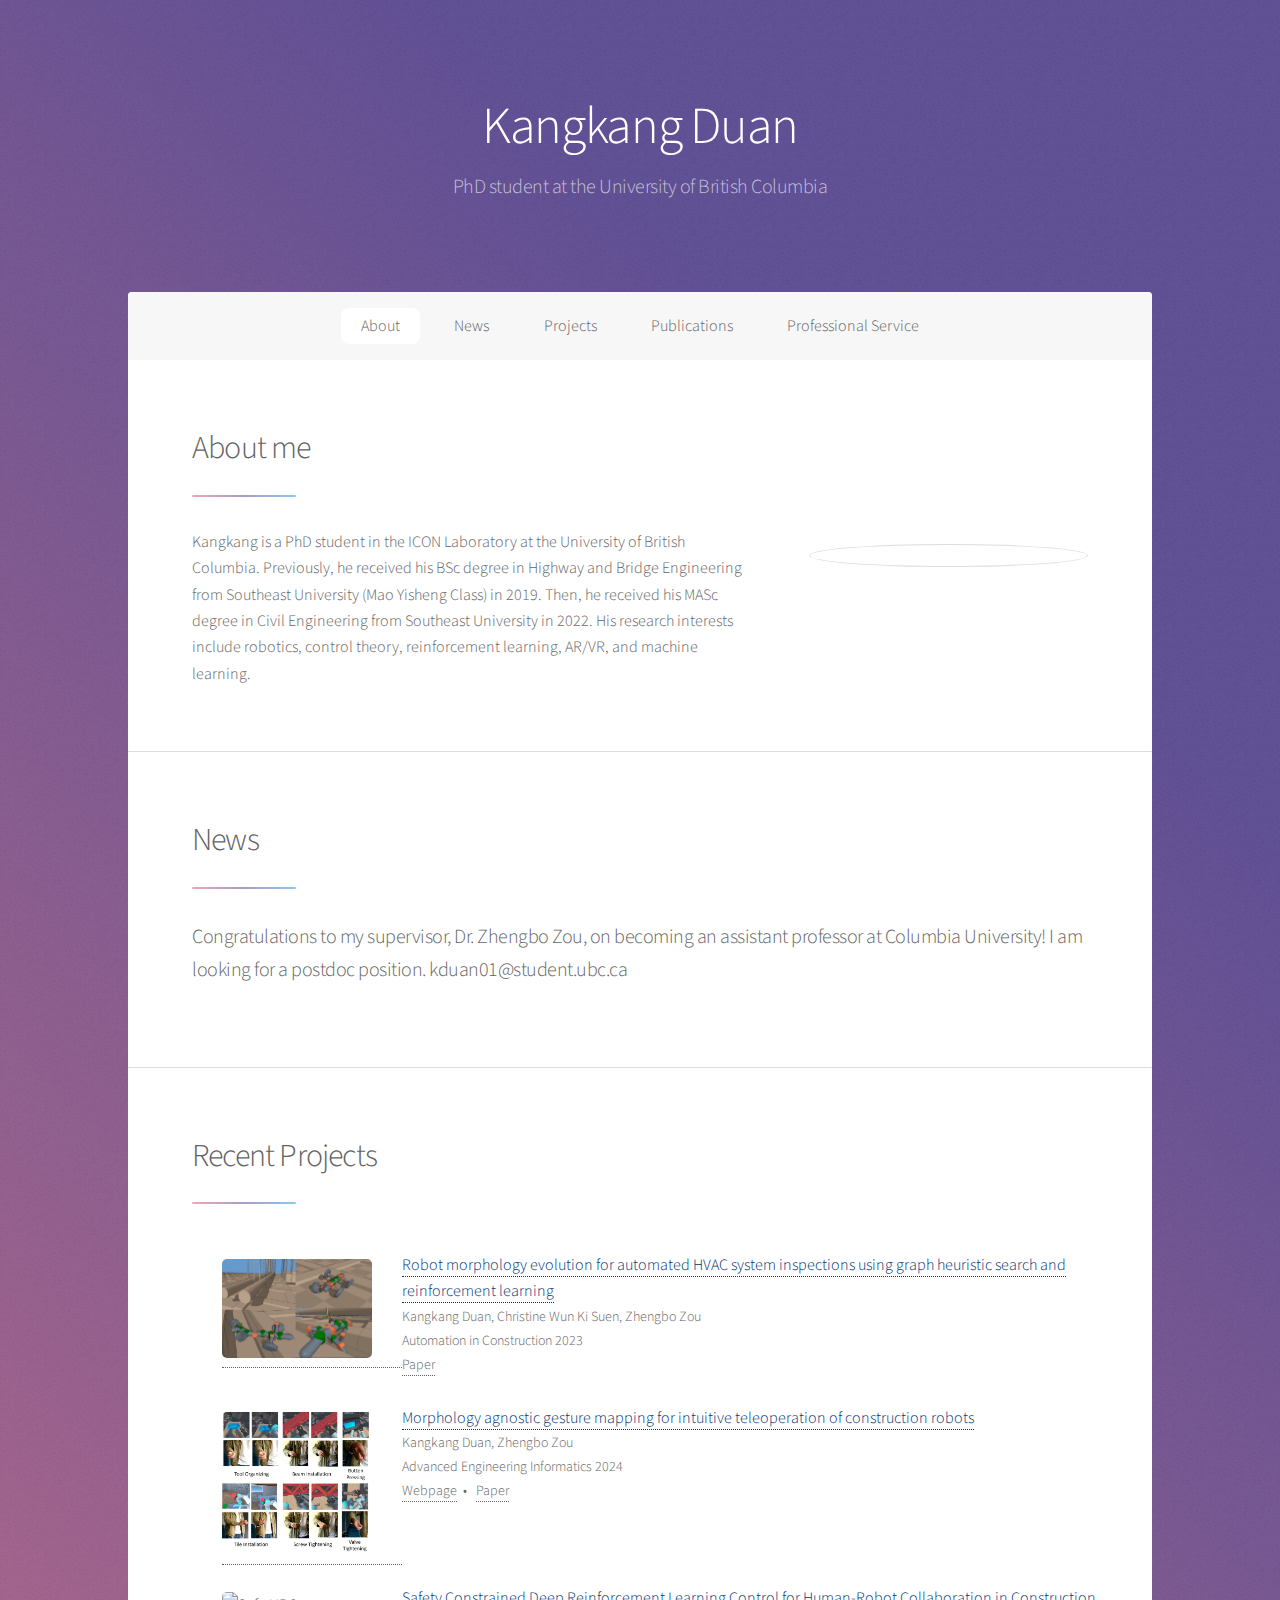
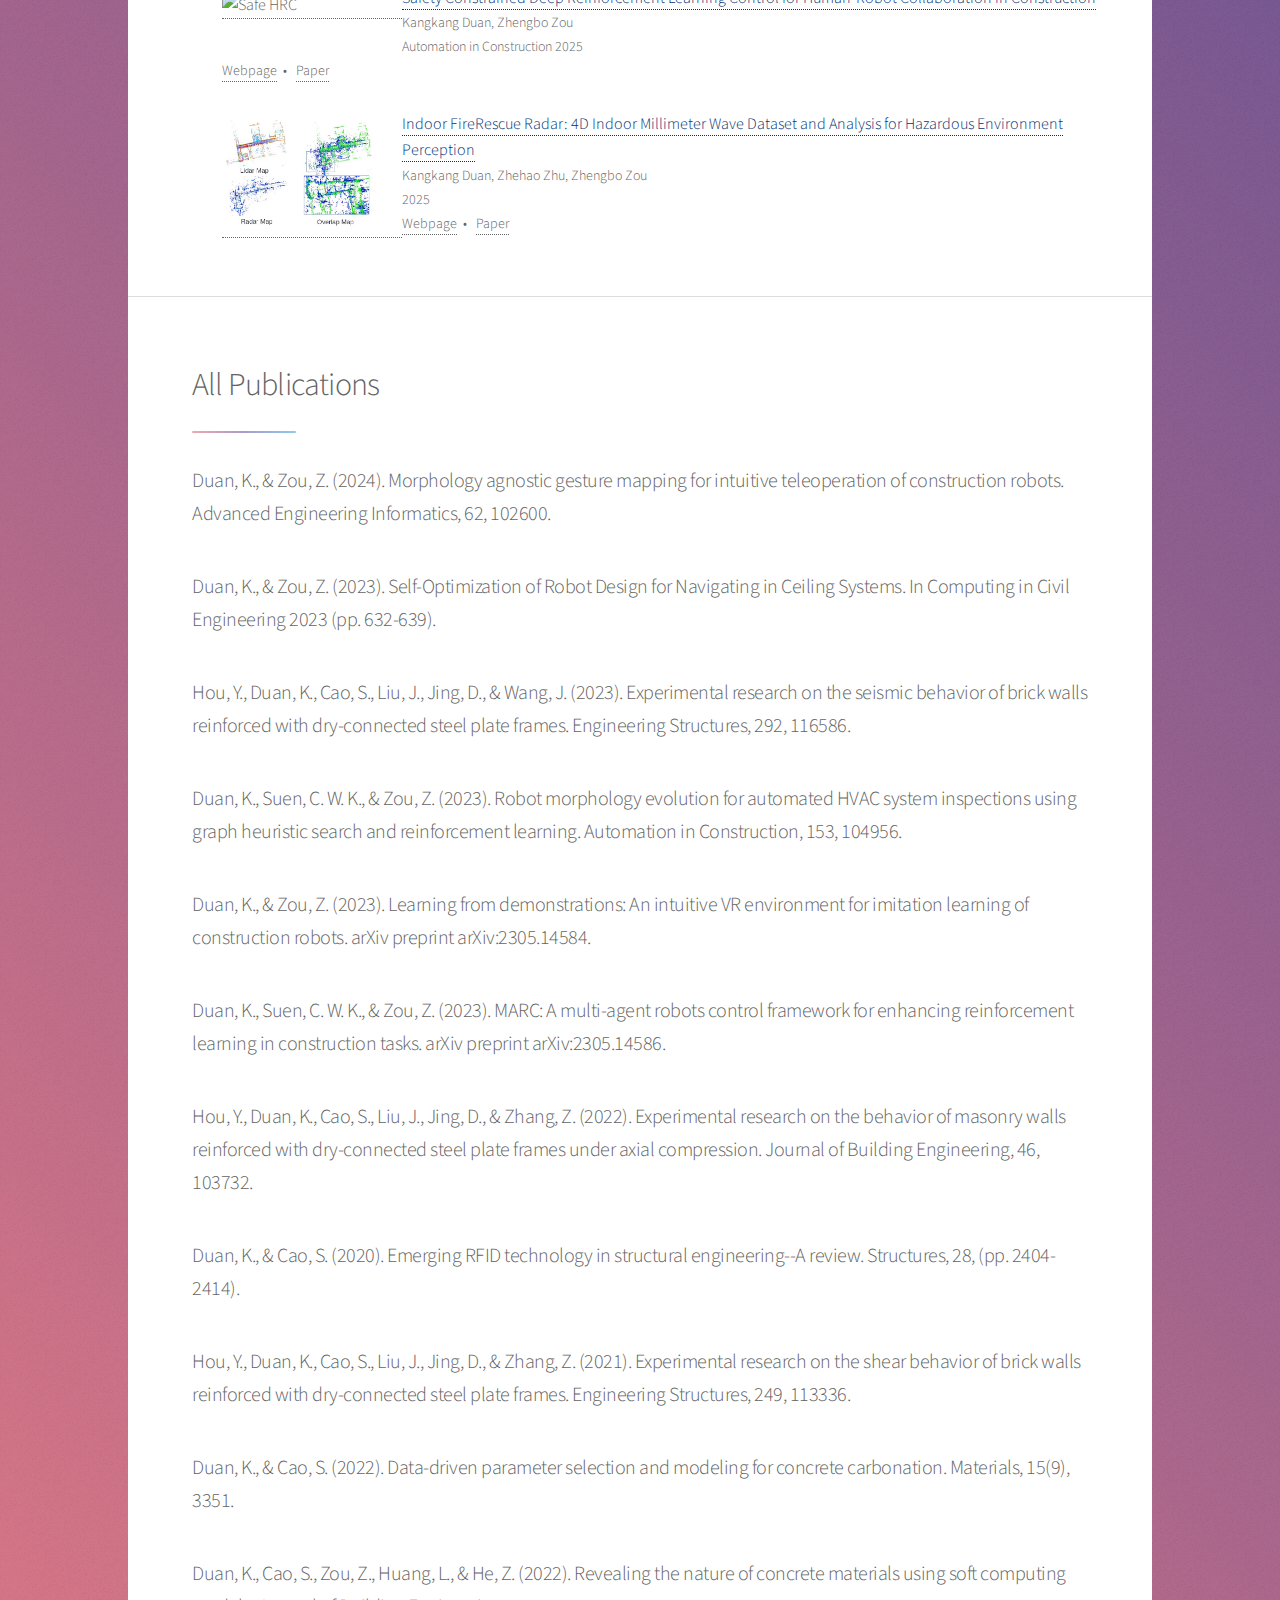
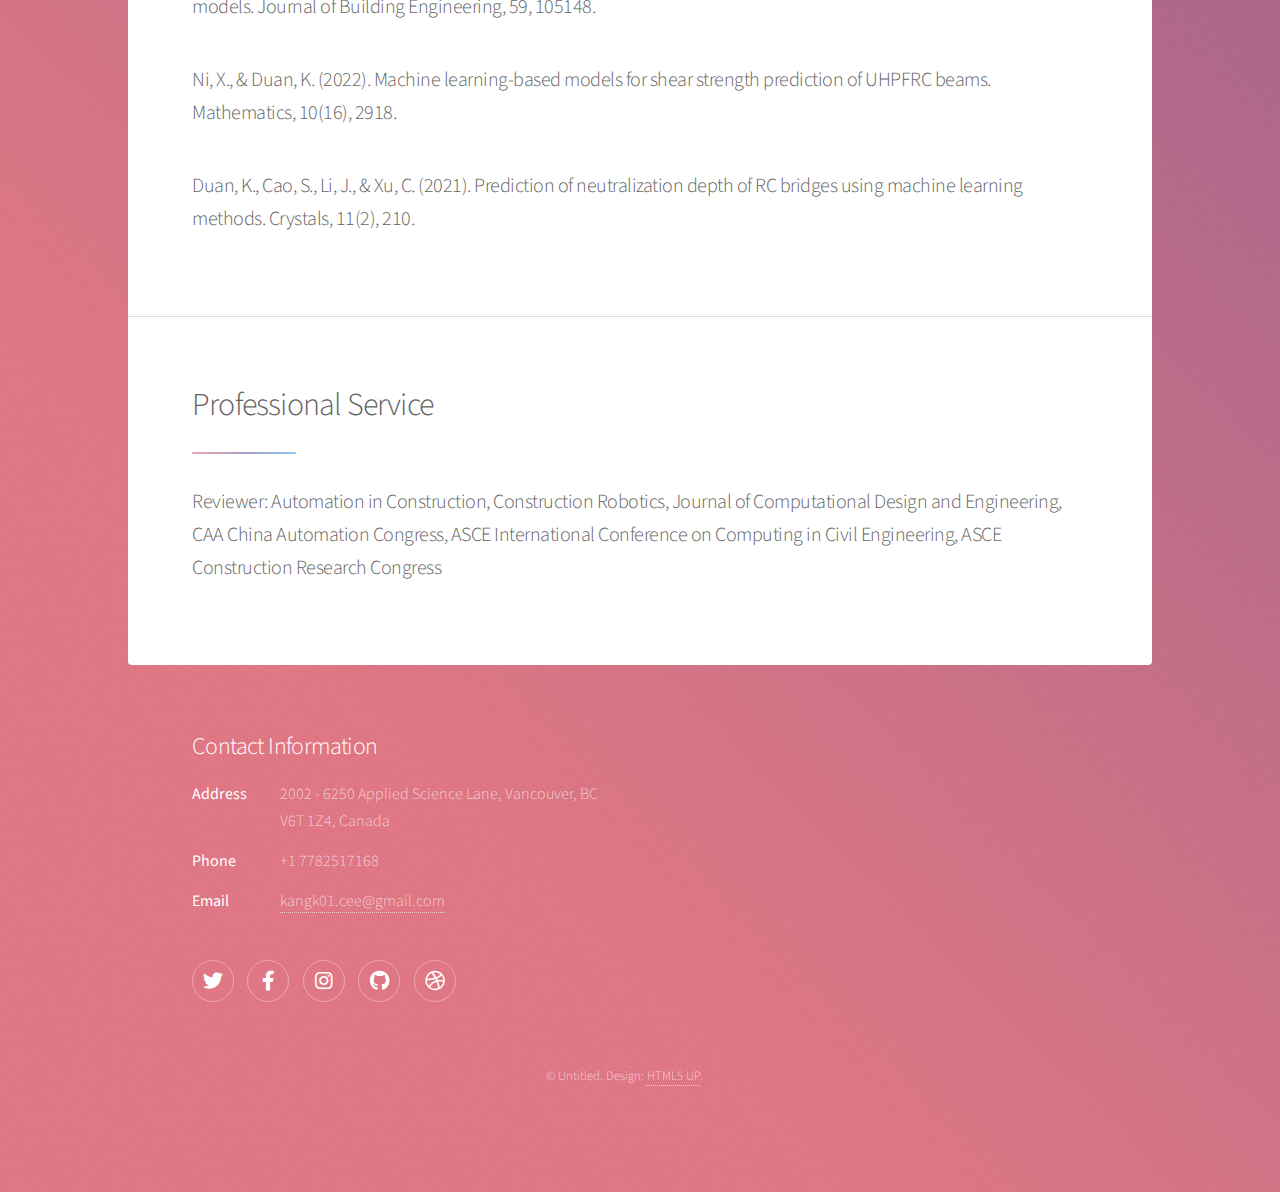
==== commit 43ca201c: "Update index.html" ====
--- a/index.html
+++ b/index.html
@@ -109,7 +109,7 @@
 									    </a>
 									    <a href="https://kangk906.github.io/safetycon.github.io/" class="research-proj-title"> Safety Constrained Deep Reinforcement Learning Control for Human-Robot Collaboration in Construction </a>
 									    <p> Kangkang Duan, Zhengbo Zou <br>
-										 2024 <br>
+										Automation in Construction 2025 <br>
 									       <a href="https://kangk906.github.io/safetycon.github.io/">Webpage</a>&nbsp;&nbsp;&bull;&nbsp;&nbsp;
 										<a href="https://kangk906.github.io/safetycon.github.io/">Paper</a
 									    </p>
@@ -120,7 +120,7 @@
 									    </a>
 									    <a href="https://kangk906.github.io/safetycon.github.io/" class="research-proj-title"> Indoor FireRescue Radar: 4D Indoor Millimeter Wave Dataset and Analysis for Hazardous Environment Perception </a>
 									    <p> Kangkang Duan, Zhehao Zhu, Zhengbo Zou <br>
-										 2024 <br>
+										 2025 <br>
 									       <a href="https://huggingface.co/datasets/yysd123/indoor_mmwave">Webpage</a>&nbsp;&nbsp;&bull;&nbsp;&nbsp;
 										<a href="https://huggingface.co/datasets/yysd123/indoor_mmwave">Paper</a>
 									    </p>
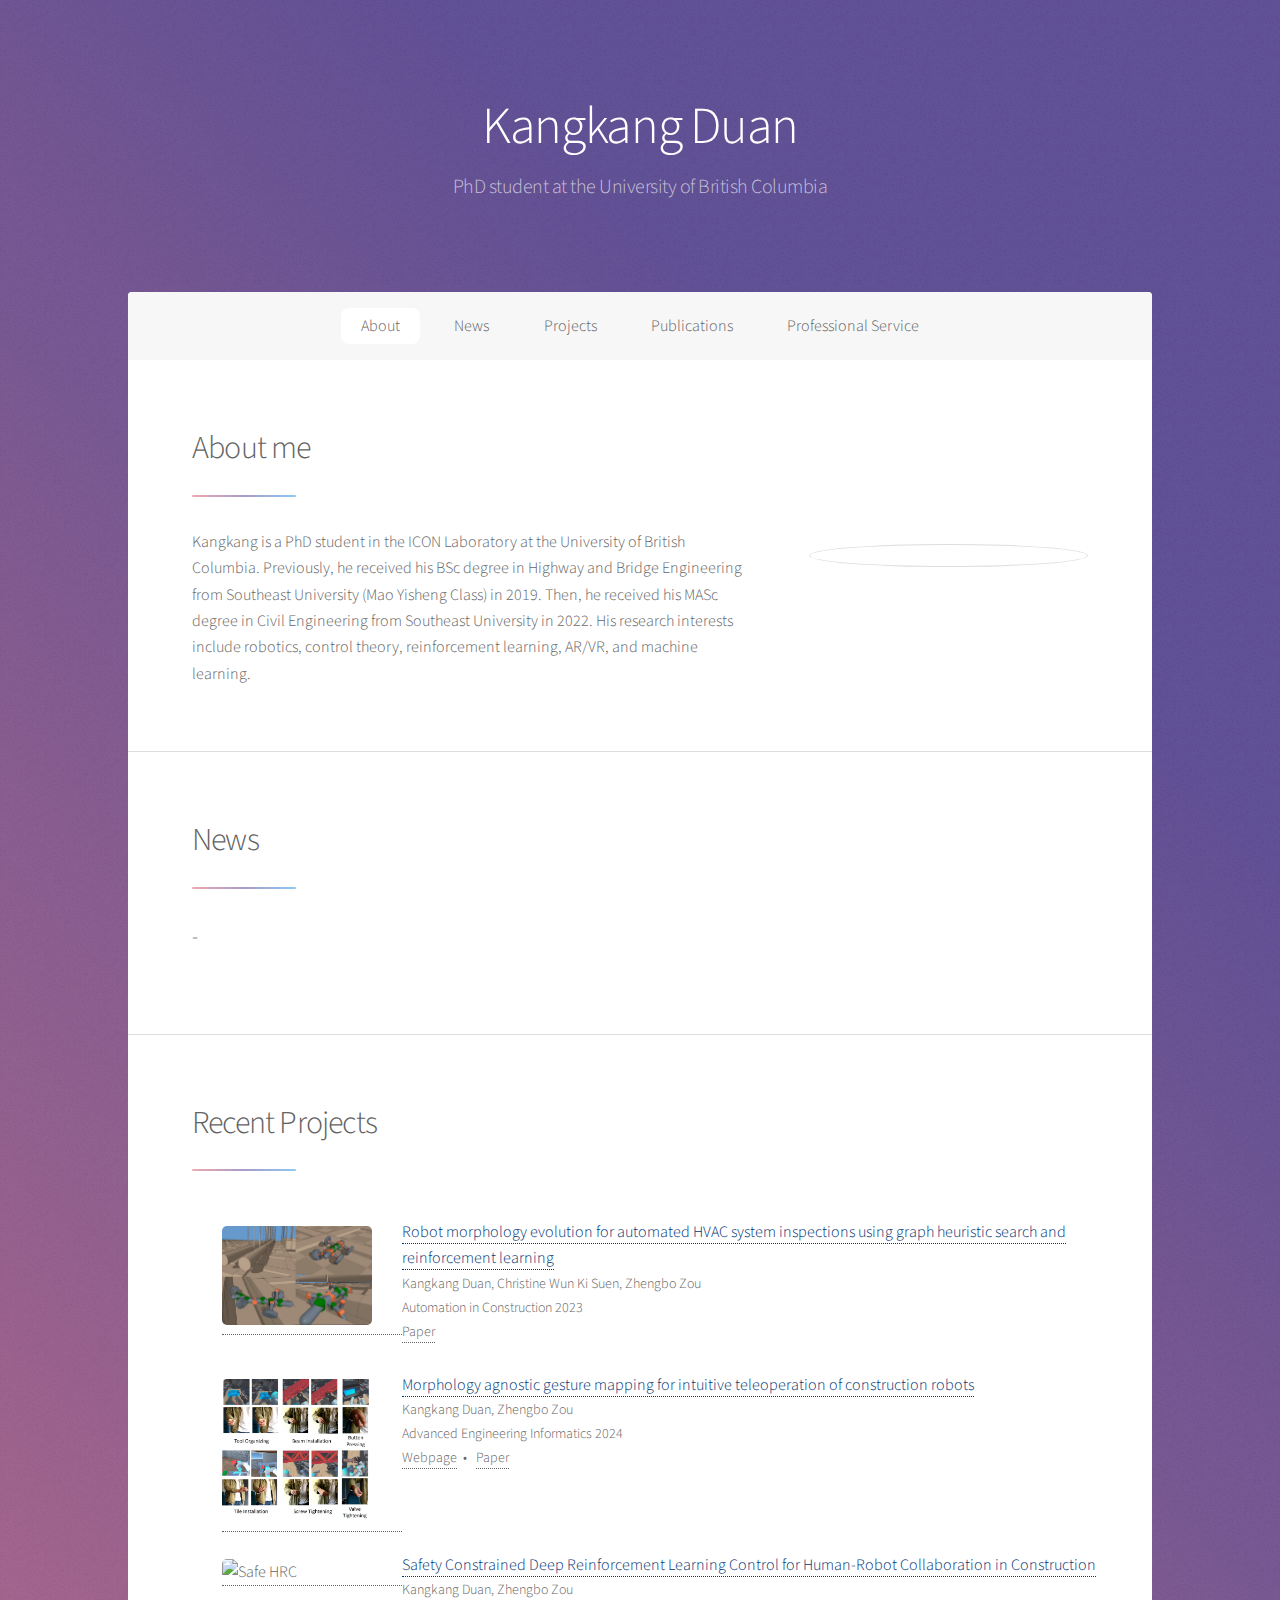
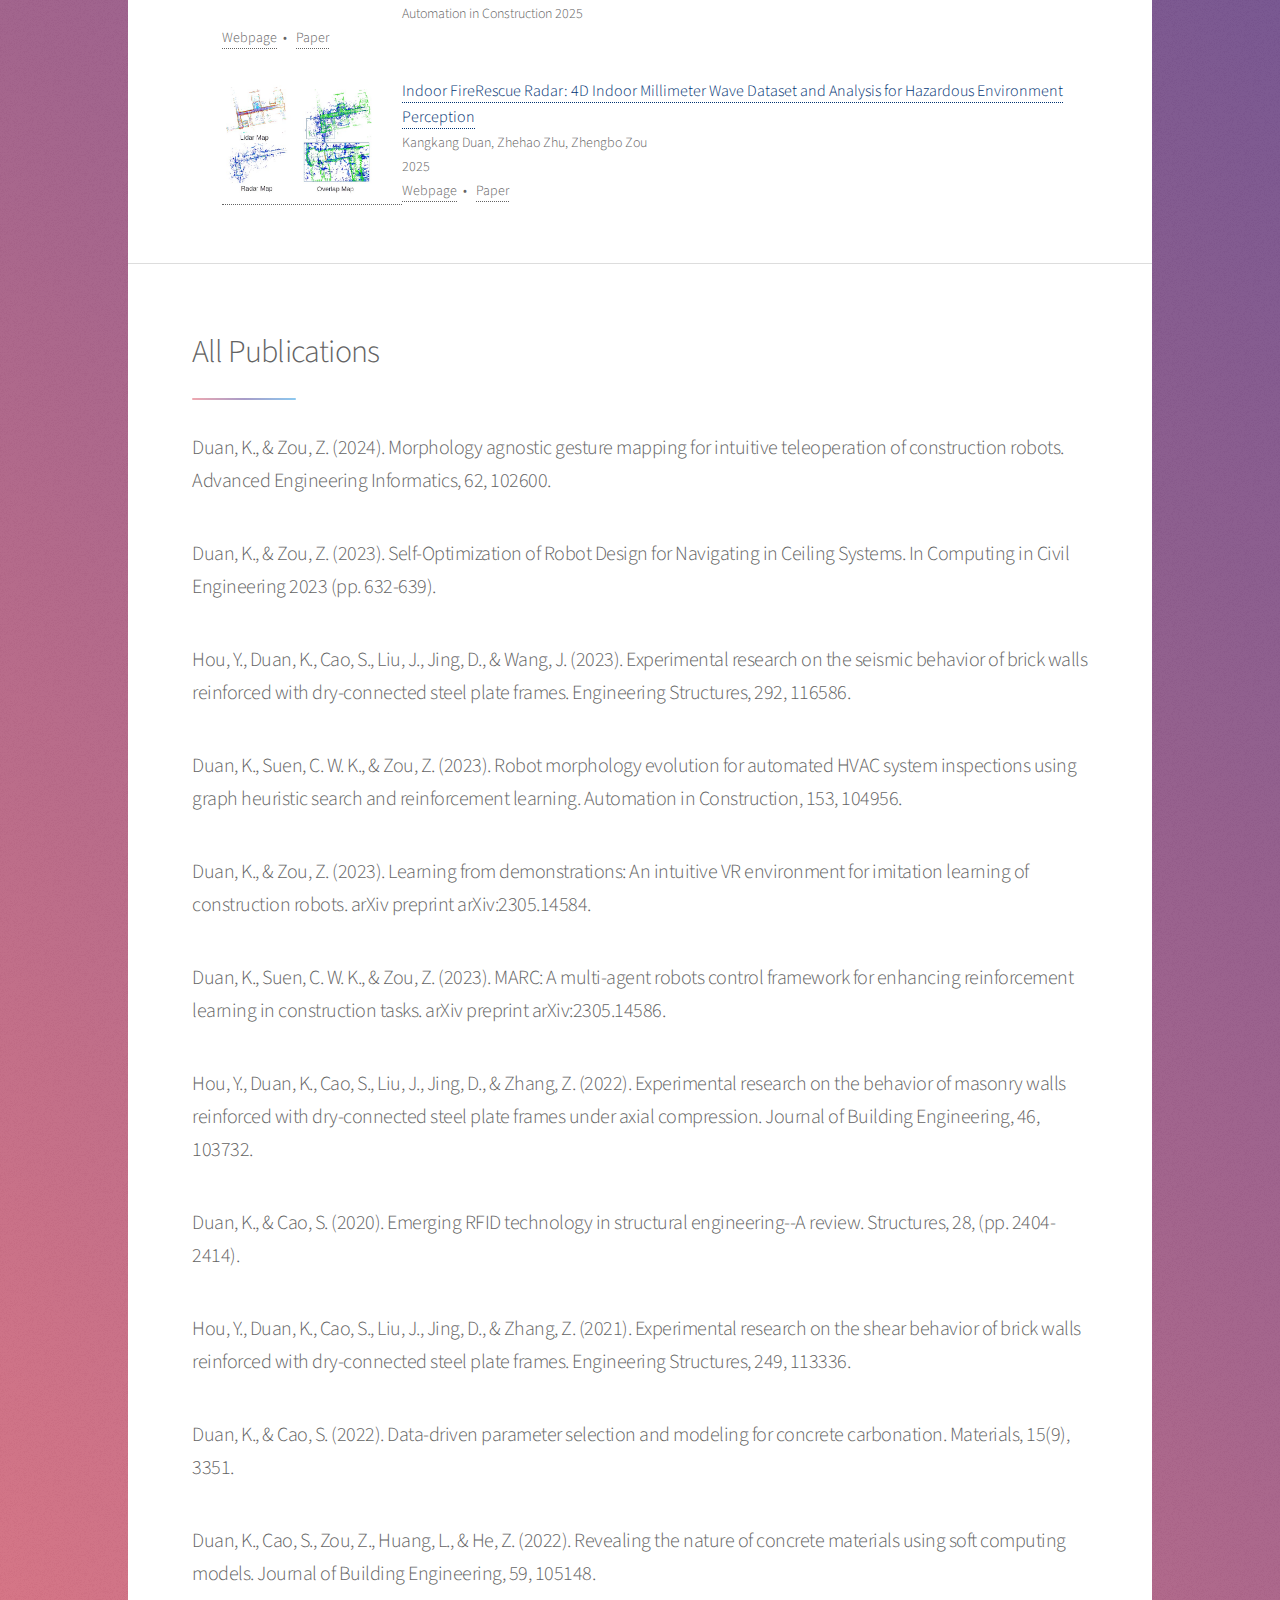
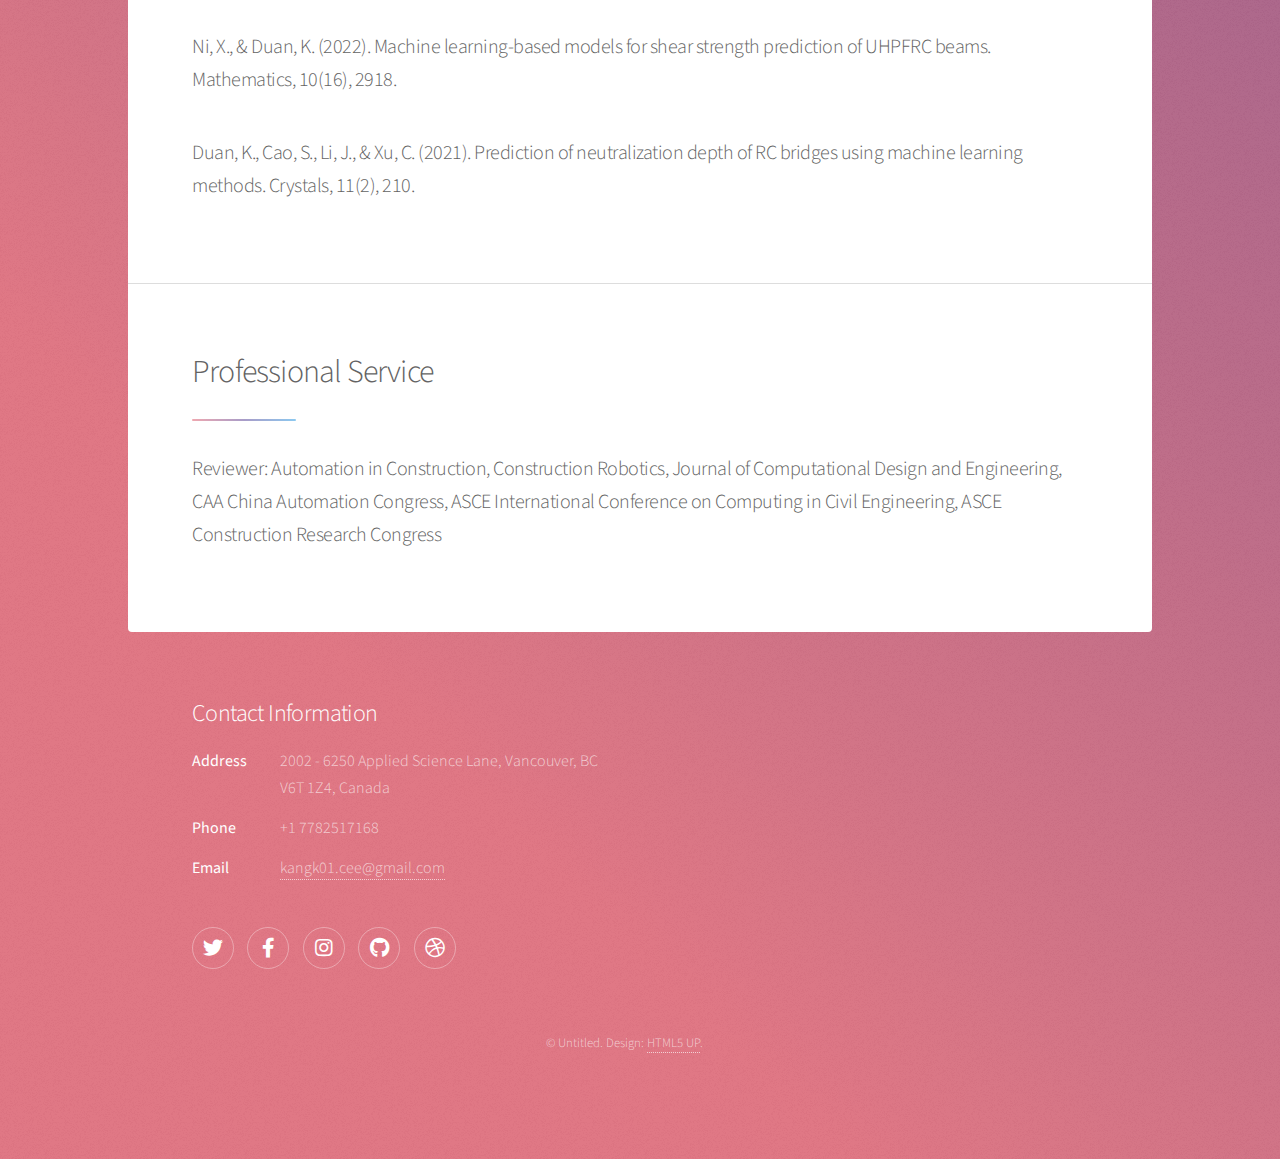
==== commit 5b5791cc: "Update index.html" ====
--- a/index.html
+++ b/index.html
@@ -74,7 +74,7 @@
 							<section id="news" class="main">
 								<header class="major">
 									<h2>News</h2>
-									<p>Congratulations to my supervisor, Dr. Zhengbo Zou, on becoming an assistant professor at Columbia University! I am looking for a postdoc position. kduan01@student.ubc.ca</p>
+									<p>-</p>
 								</header>
 							</section>
 						<!-- Projects -->
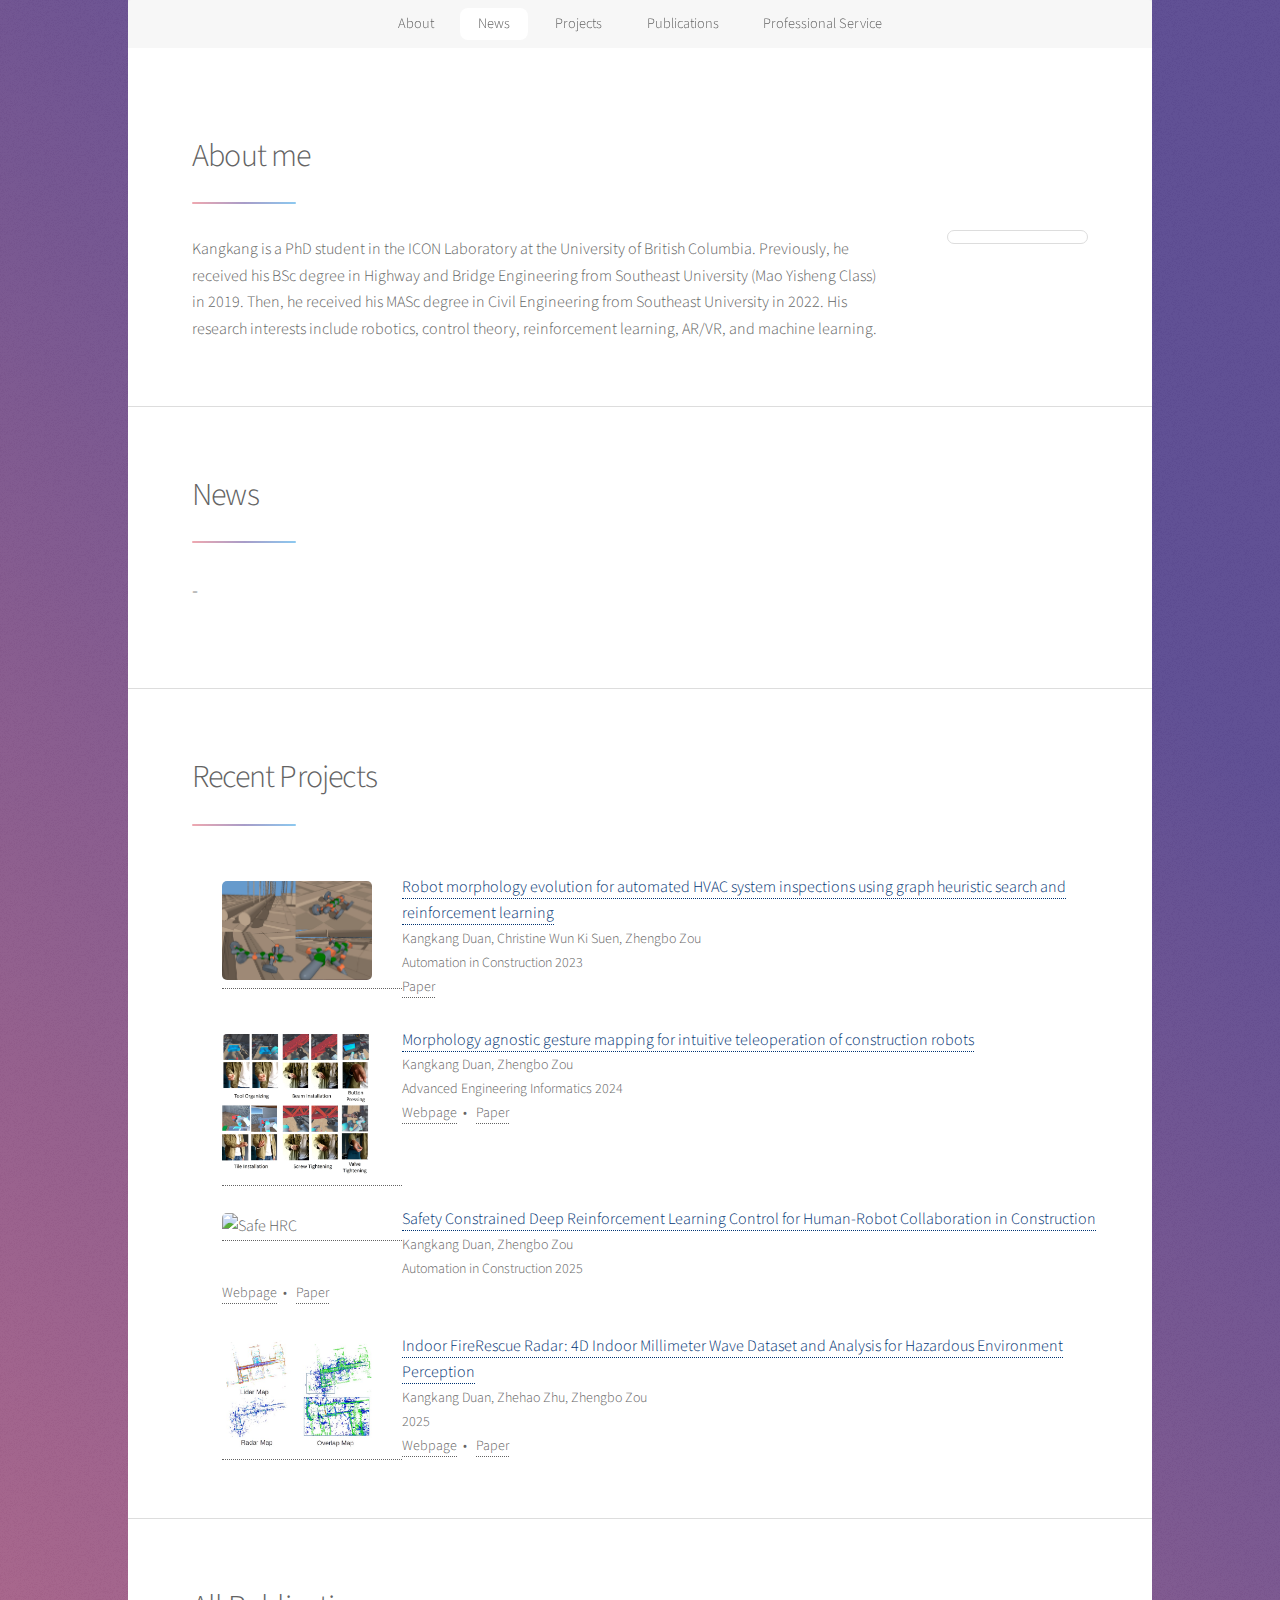
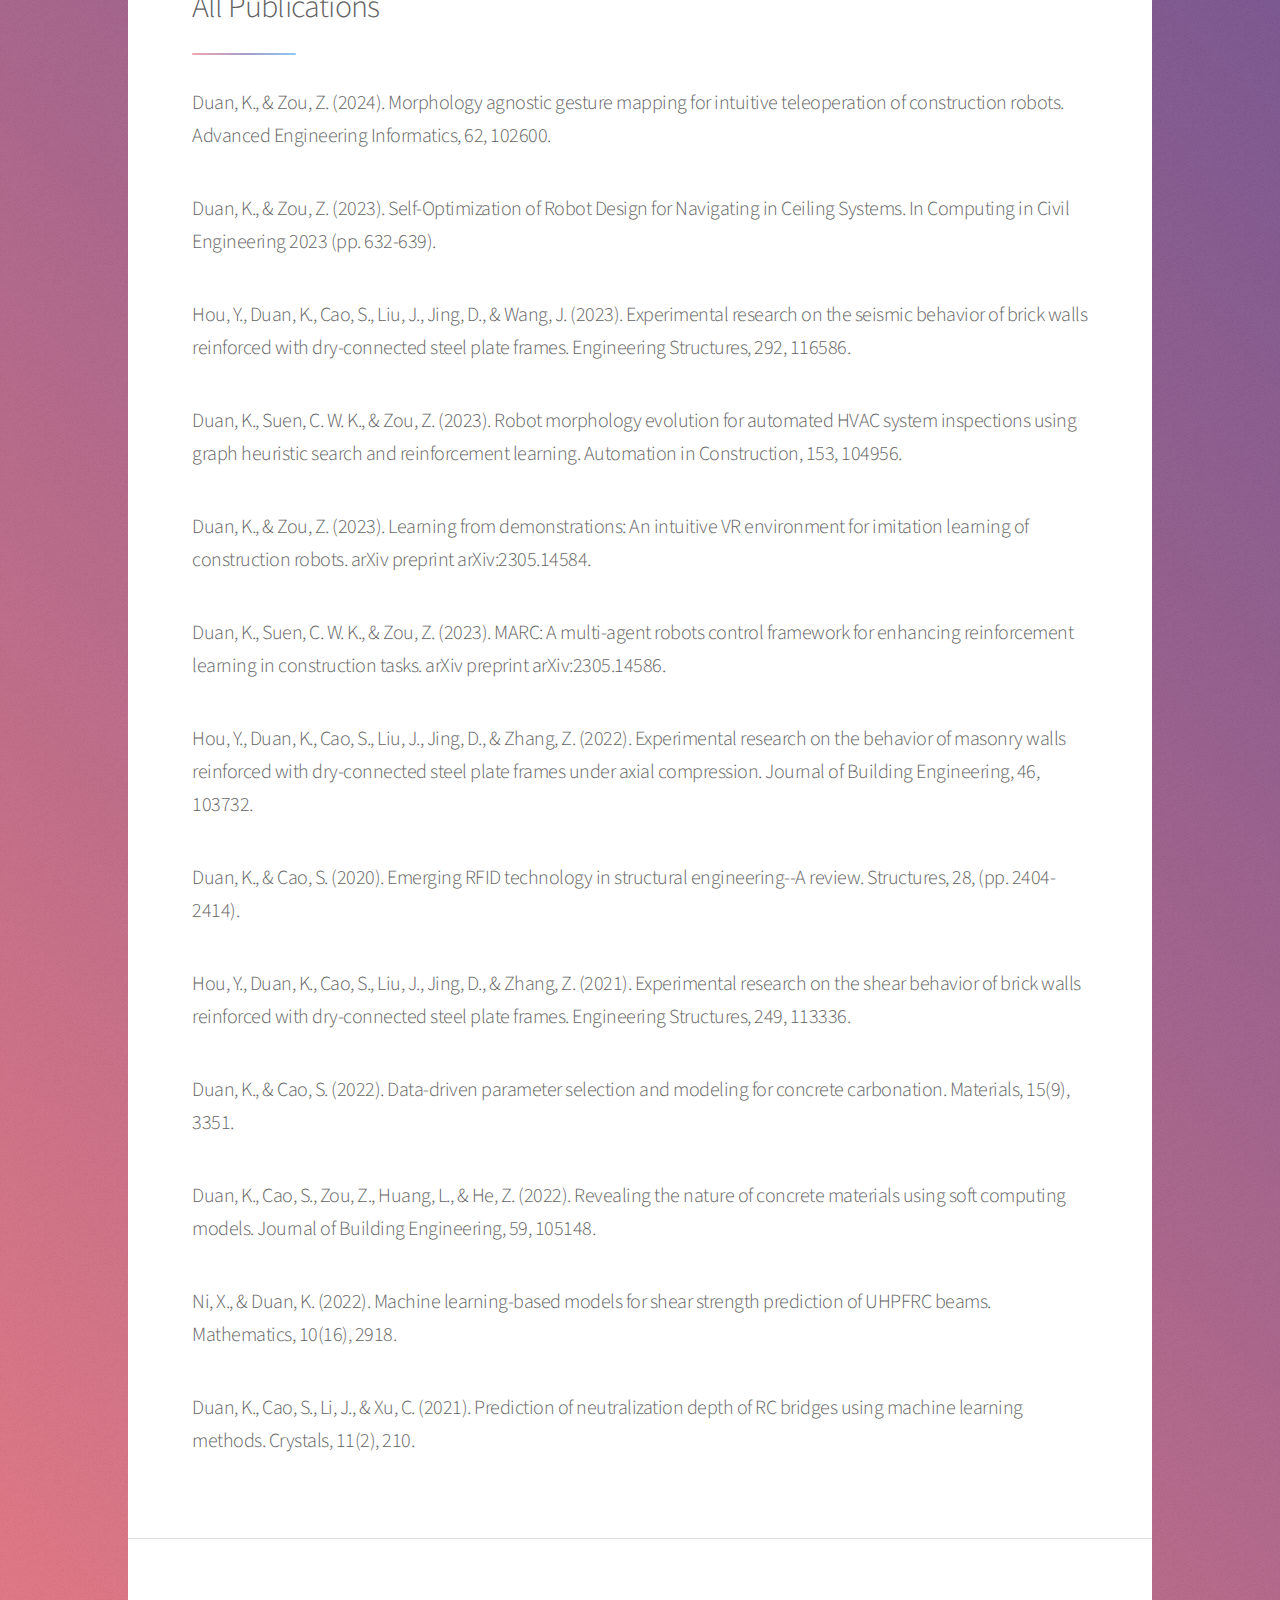
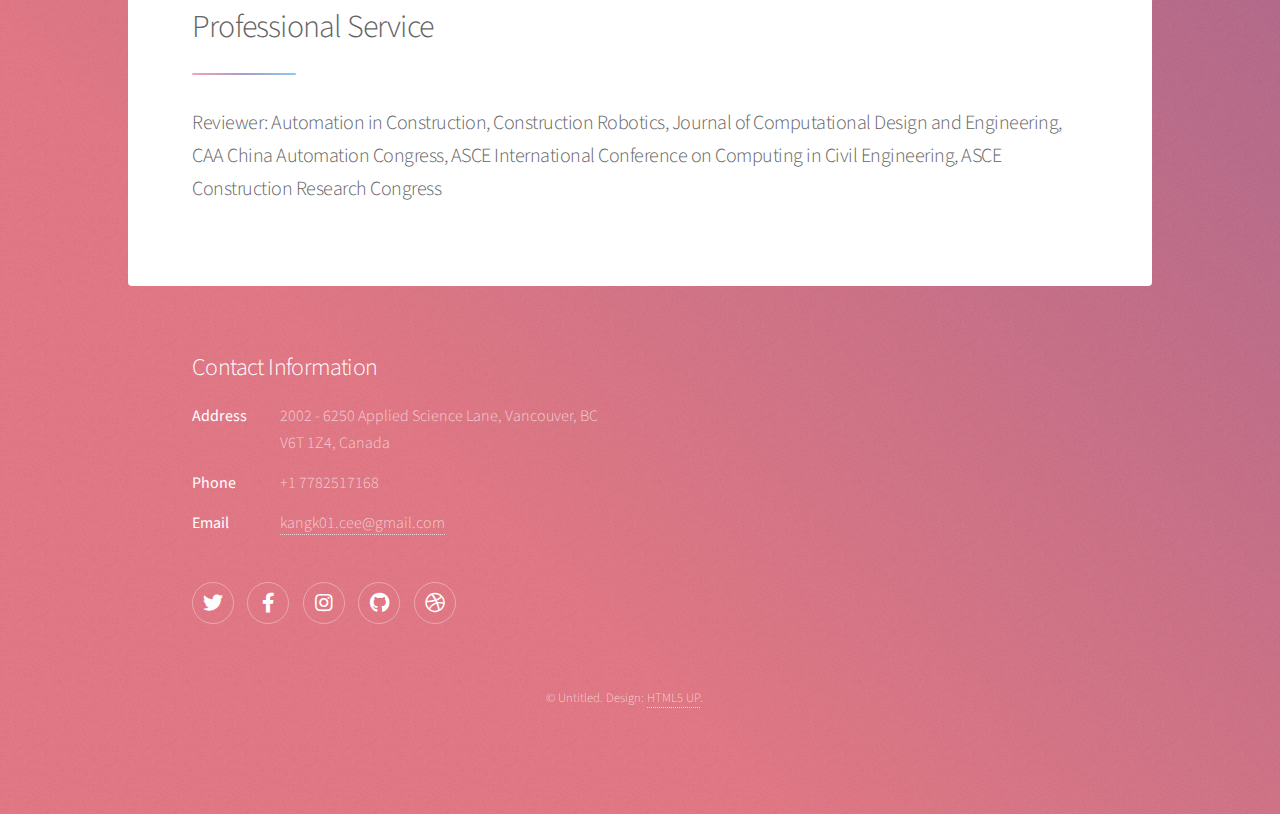
==== commit 7e458434: "Update index.html" ====
--- a/index.html
+++ b/index.html
@@ -33,11 +33,6 @@
 		<!-- Wrapper -->
 			<div id="wrapper">
 
-				<!-- Header -->
-					<header id="header" class="alt">
-						<h1>Kangkang Duan</h1>
-						<p>PhD student at the University of British Columbia<br />
-					</header>
 
 				<!-- Nav -->
 					<nav id="nav">
--- a/assets/css/main.css
+++ b/assets/css/main.css
@@ -3000,15 +3000,13 @@
 		.spotlight .image {
 			display: inline-block;
 			margin-left: 4em;
-			padding: 0.65em;
-			border-radius: 100%;
+			padding: 0.35em;
 			border: solid 1px;
 		}
 
 			.spotlight .image img {
 				display: block;
-				border-radius: 100%;
-				width: 16em;
+				width: 8em !important;
 			}
 
 		@media screen and (max-width: 980px) {
@@ -3060,7 +3058,7 @@
 			}
 
 				.spotlight .image img {
-					width: 12em;
+					width: 6em;
 				}
 
 		}
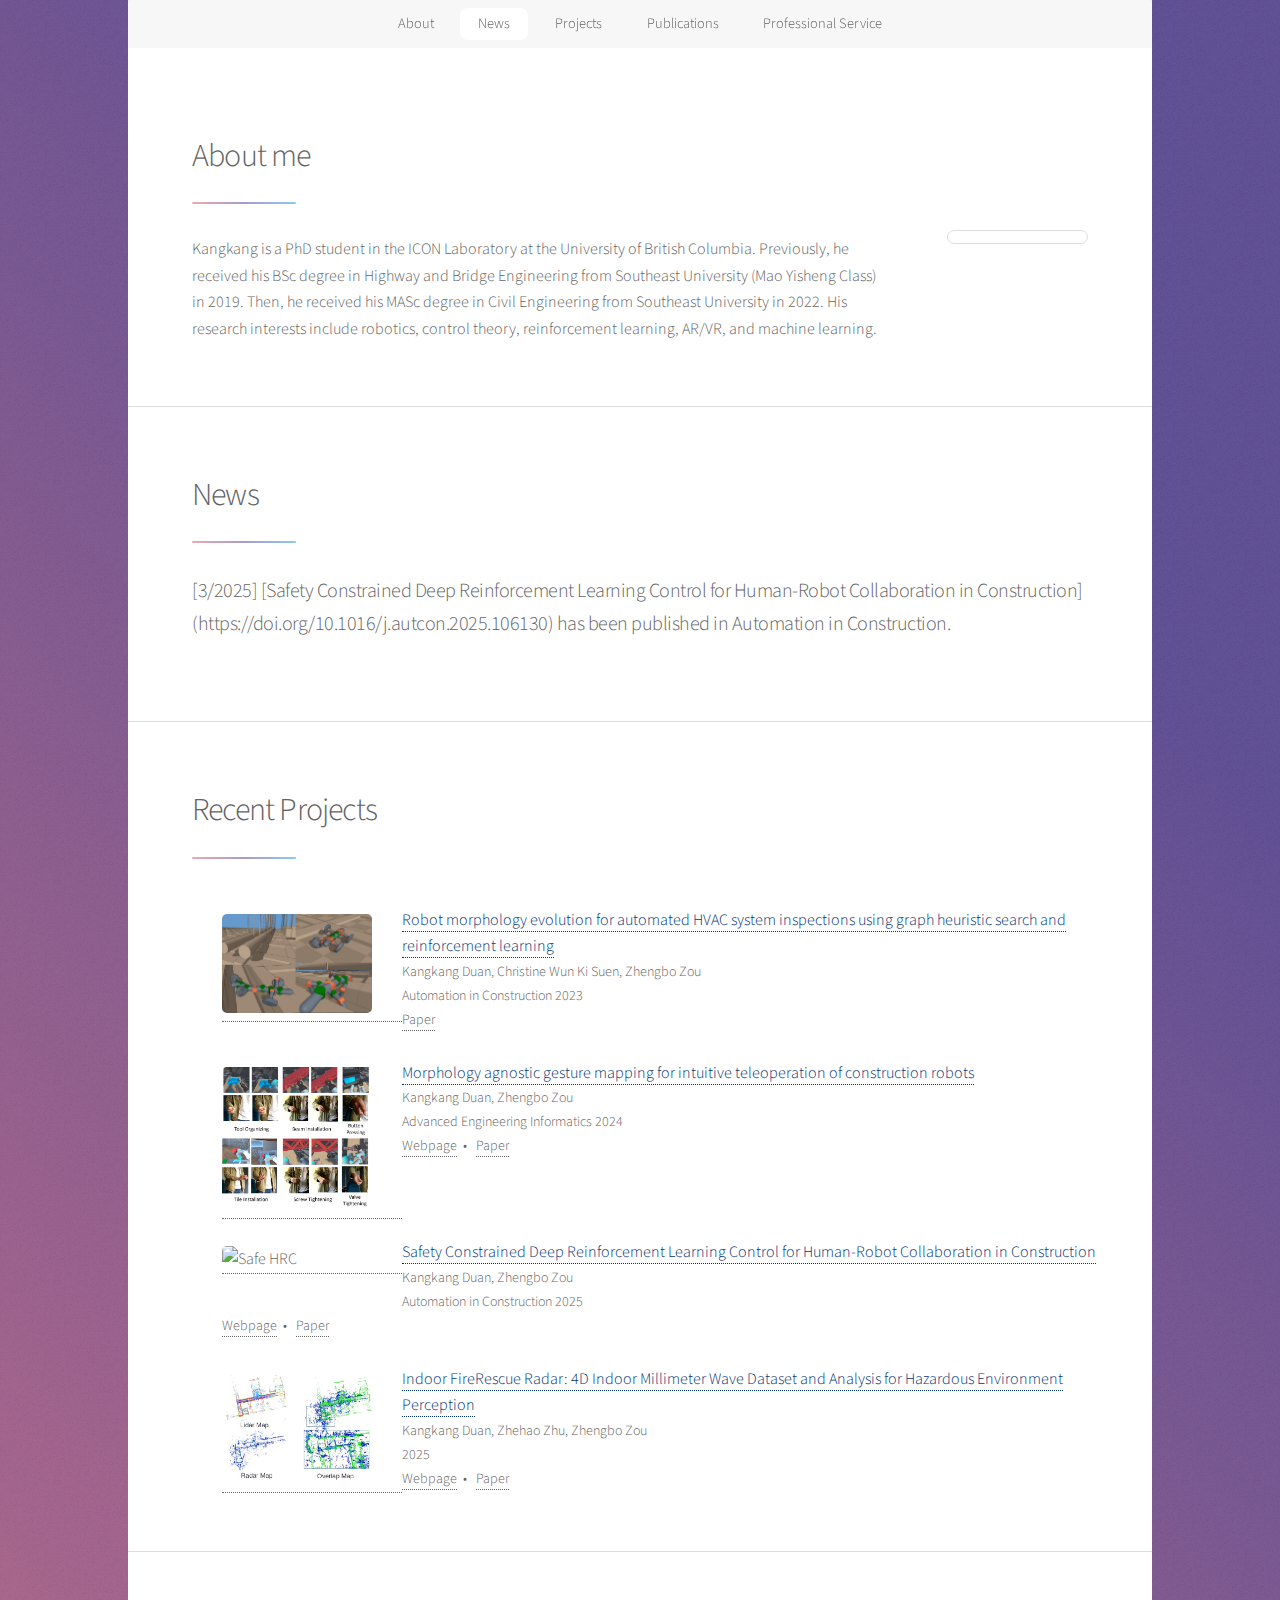
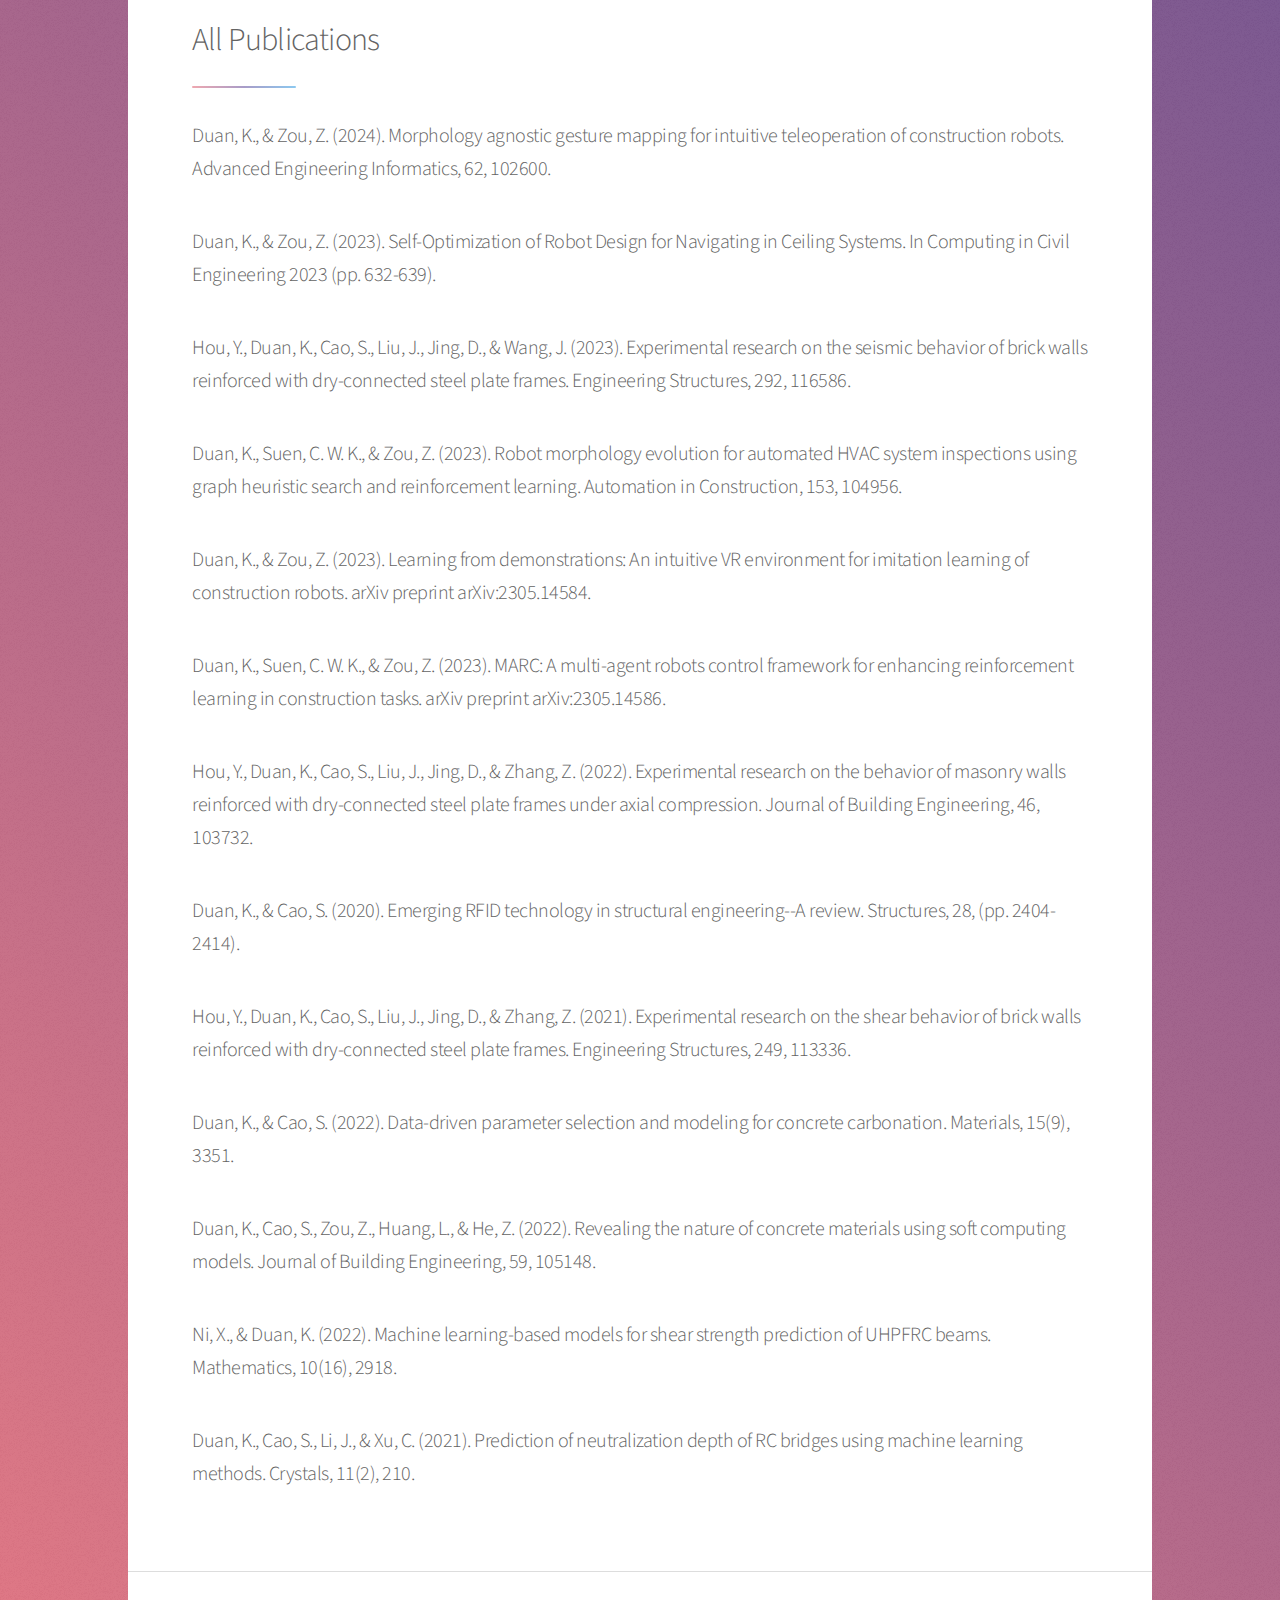
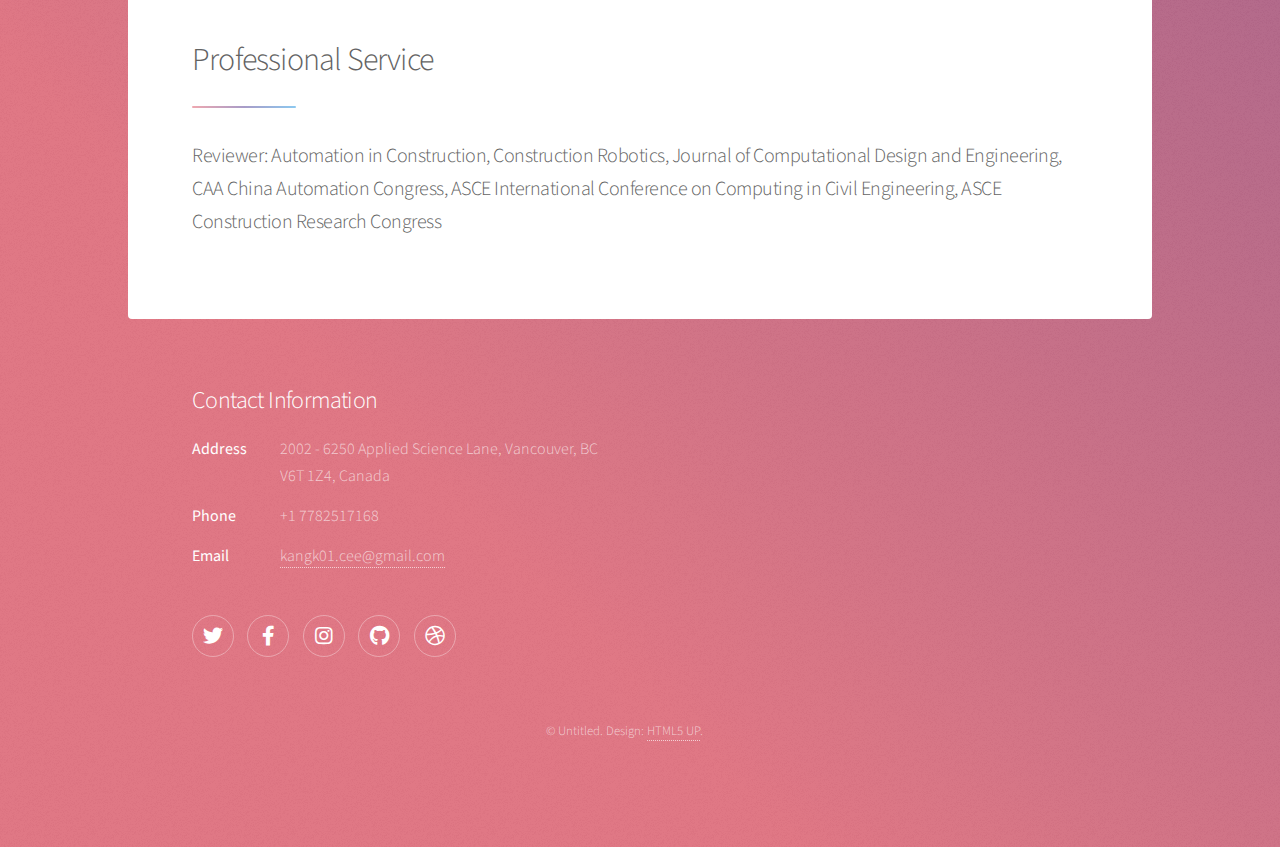
==== commit b0b6ec34: "Update index.html" ====
--- a/index.html
+++ b/index.html
@@ -69,7 +69,8 @@
 							<section id="news" class="main">
 								<header class="major">
 									<h2>News</h2>
-									<p>-</p>
+									<p>[3/2025] [Safety Constrained Deep Reinforcement Learning Control for Human-Robot Collaboration in Construction](https://doi.org/10.1016/j.autcon.2025.106130) has been published in Automation in Construction.
+</p>
 								</header>
 							</section>
 						<!-- Projects -->
@@ -106,7 +107,7 @@
 									    <p> Kangkang Duan, Zhengbo Zou <br>
 										Automation in Construction 2025 <br>
 									       <a href="https://kangk906.github.io/safetycon.github.io/">Webpage</a>&nbsp;&nbsp;&bull;&nbsp;&nbsp;
-										<a href="https://kangk906.github.io/safetycon.github.io/">Paper</a
+										<a href="https://doi.org/10.1016/j.autcon.2025.106130">Paper</a
 									    </p>
 									</div>
 										<div class="research-proj">
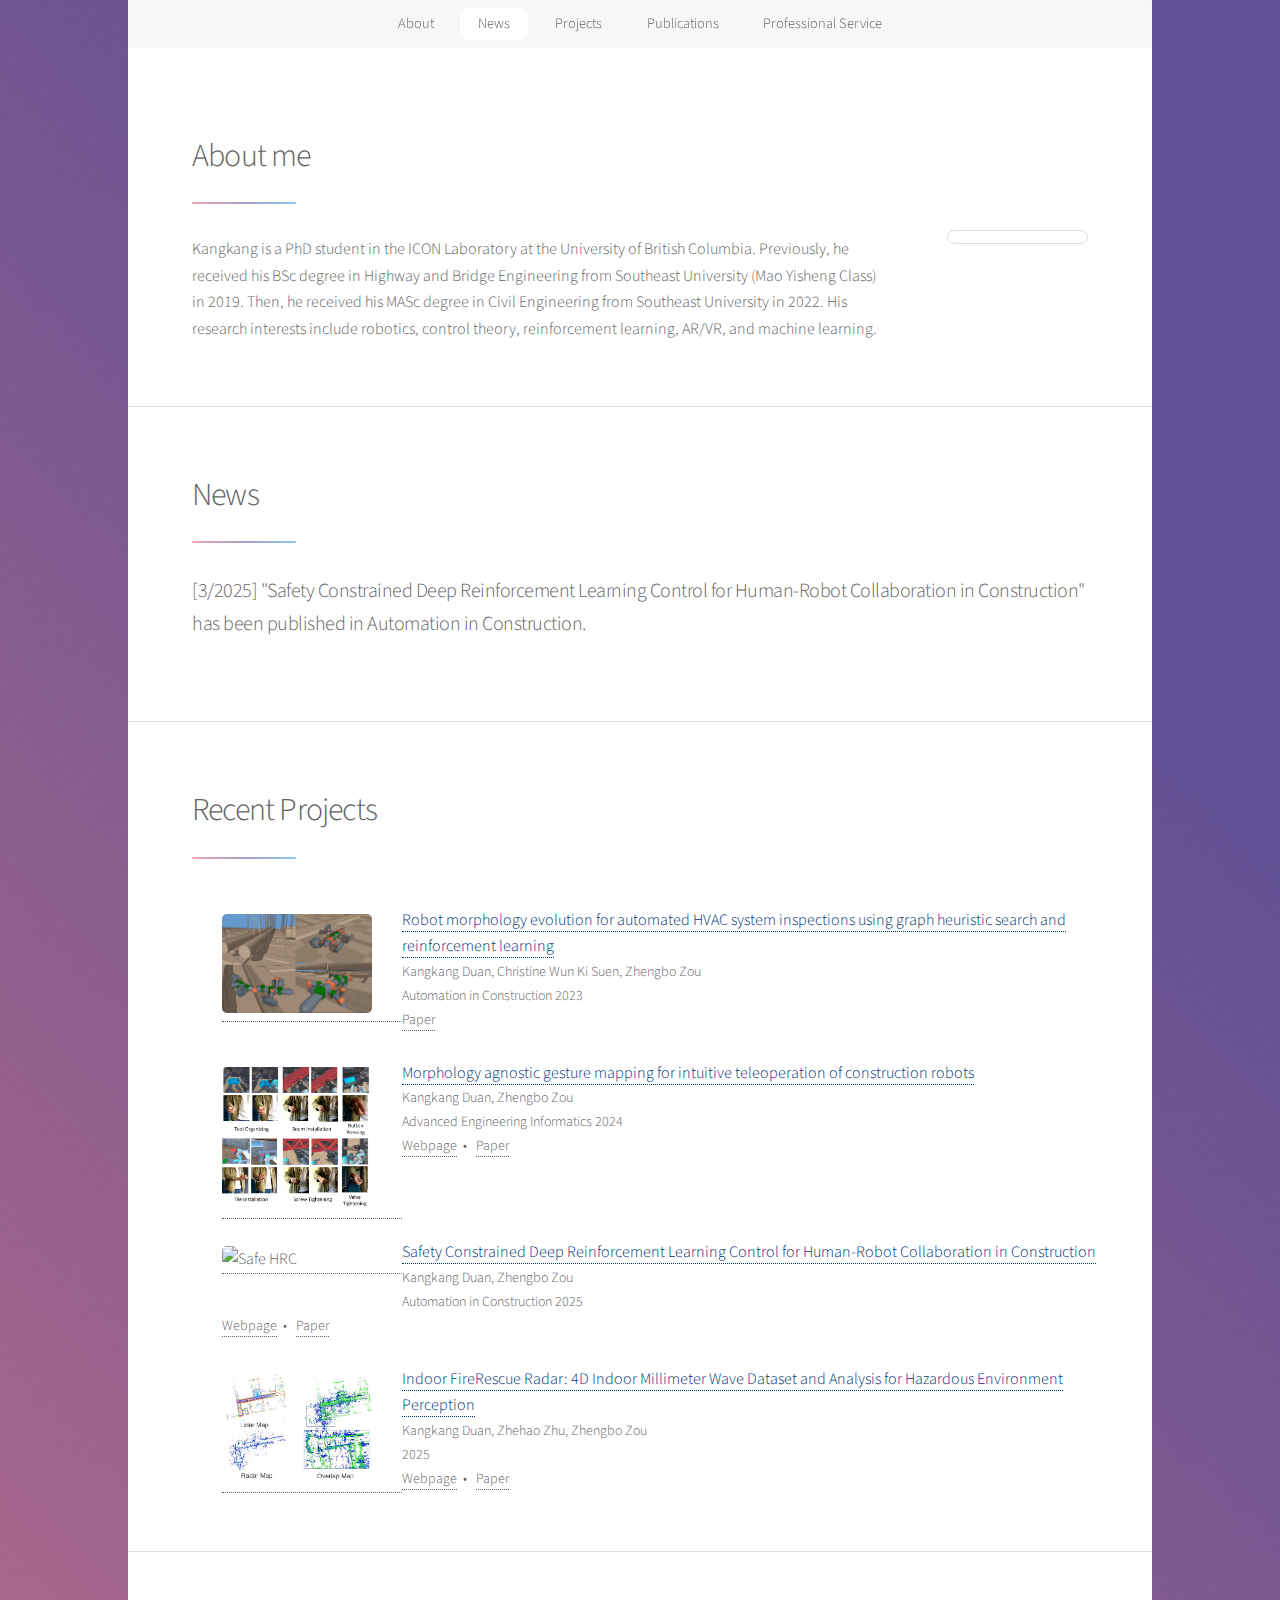
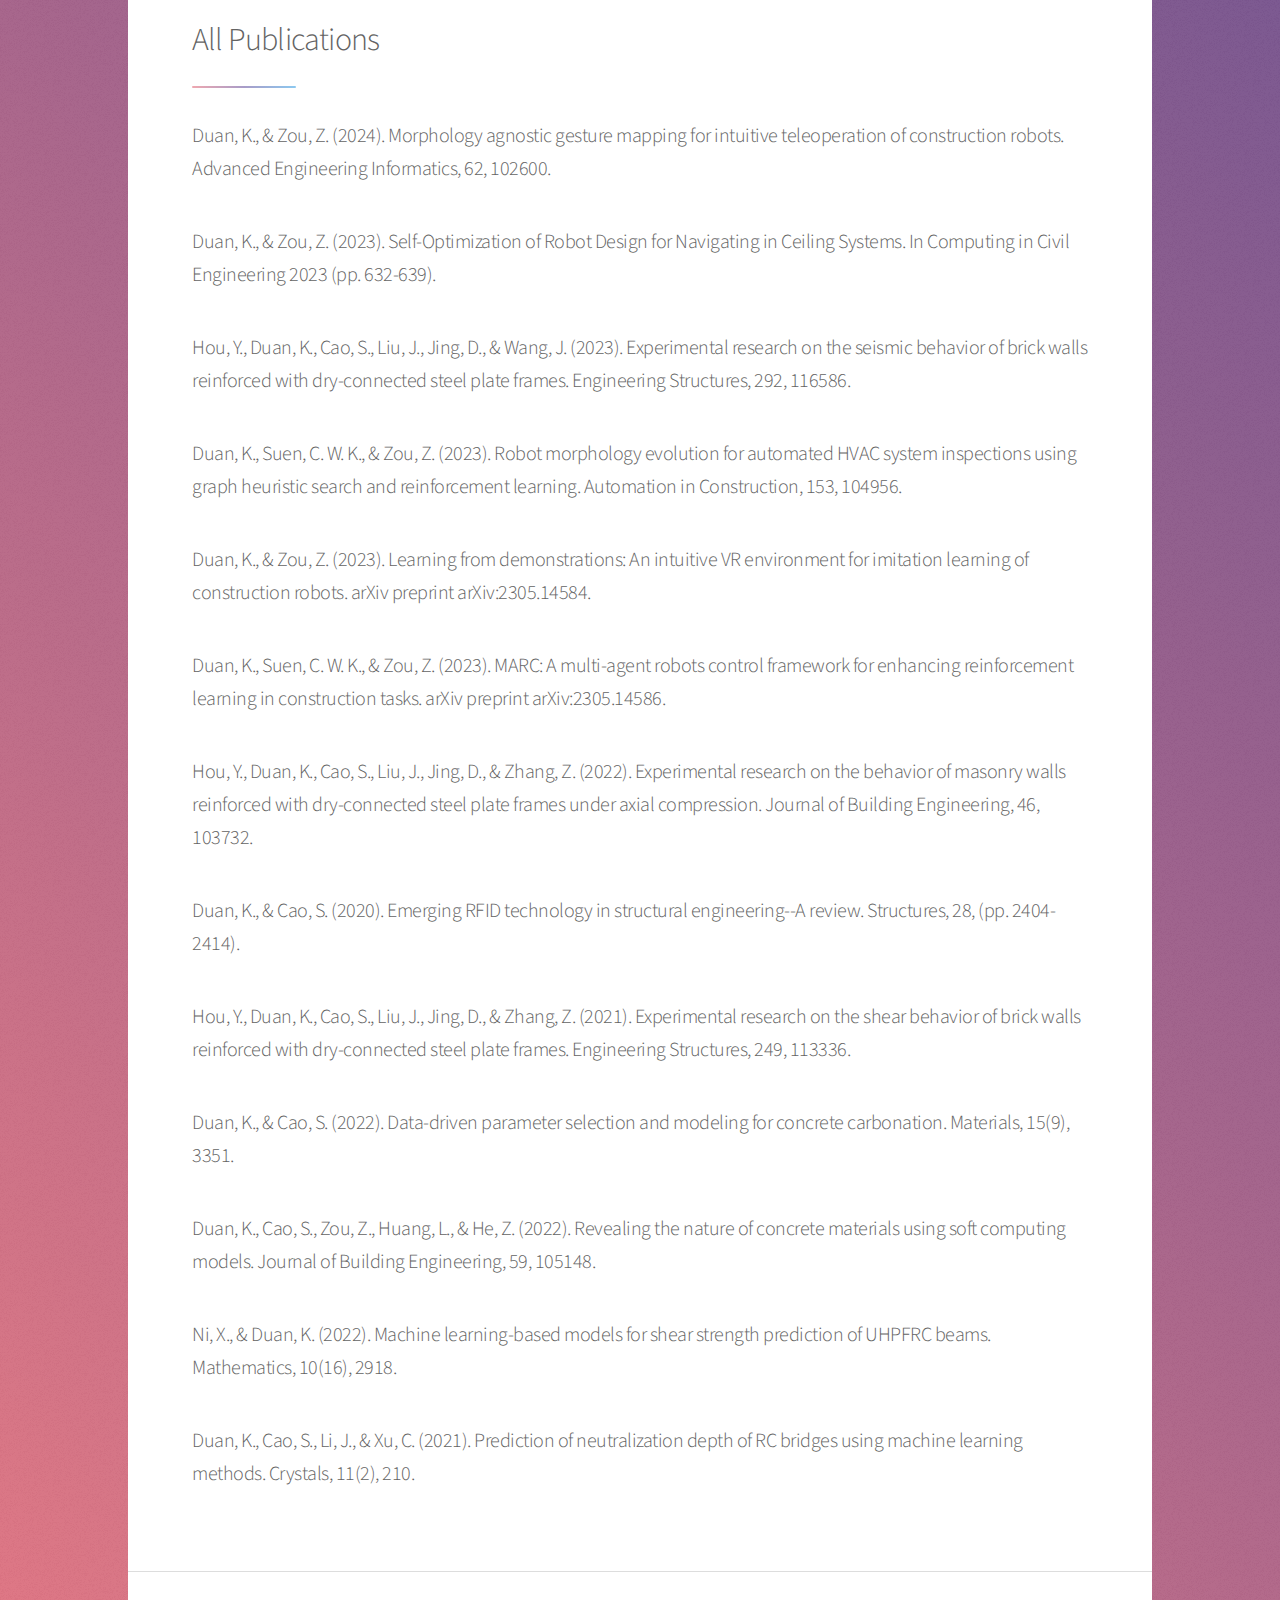
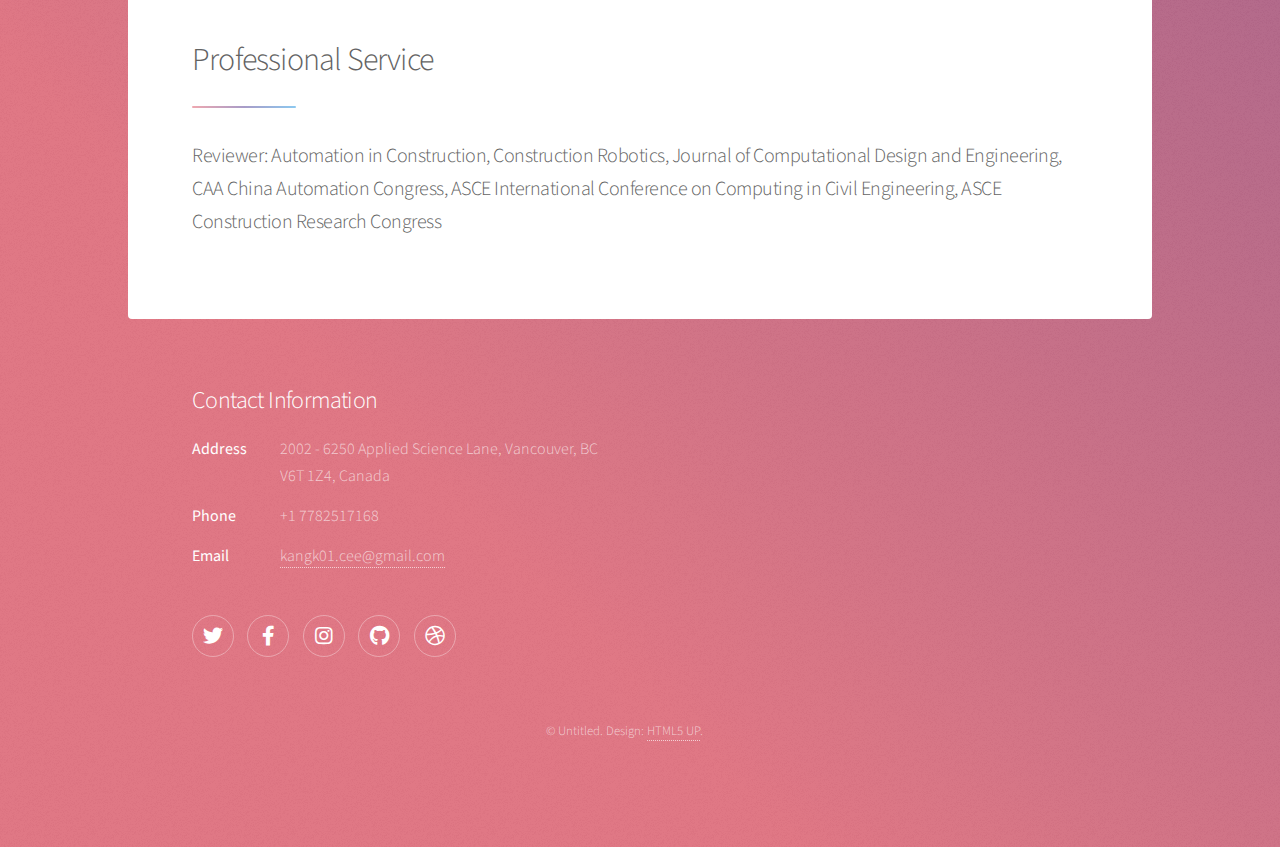
==== commit 60ab9f13: "Update index.html" ====
--- a/index.html
+++ b/index.html
@@ -69,7 +69,7 @@
 							<section id="news" class="main">
 								<header class="major">
 									<h2>News</h2>
-									<p>[3/2025] [Safety Constrained Deep Reinforcement Learning Control for Human-Robot Collaboration in Construction](https://doi.org/10.1016/j.autcon.2025.106130) has been published in Automation in Construction.
+									<p>[3/2025] "Safety Constrained Deep Reinforcement Learning Control for Human-Robot Collaboration in Construction" has been published in Automation in Construction.
 </p>
 								</header>
 							</section>
